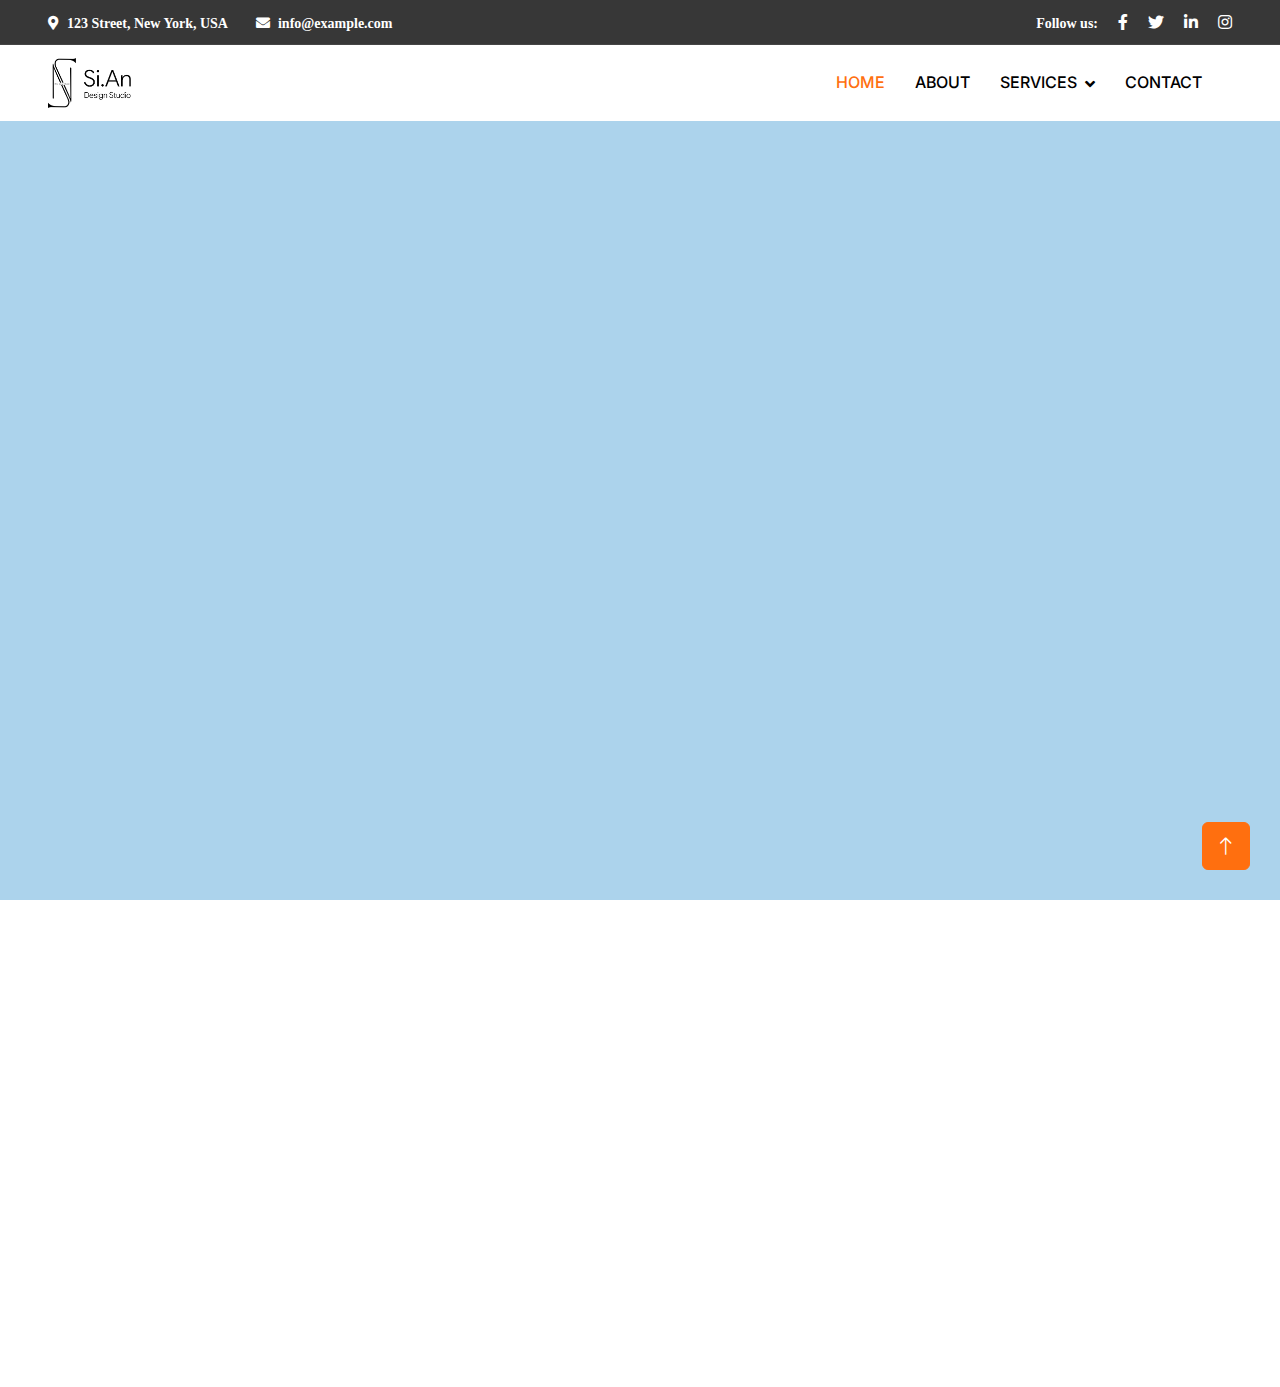
==== about.html @ 9e1b1d46 "first commit" ====
<!DOCTYPE html>
<html lang="en">

<head>
    <meta charset="utf-8">
    <title>interior design</title>
    <meta content="width=device-width, initial-scale=1.0" name="viewport">
    <meta content="" name="keywords">
    <meta content="" name="description">

    <!-- Favicon -->
    <link href="img/favicon.ico" rel="icon">

    <!-- Google Web Fonts -->
    <link rel="preconnect" href="https://fonts.googleapis.com">
    <link rel="preconnect" href="https://fonts.gstatic.com" crossorigin>
    <link href="https://fonts.googleapis.com/css2?family=Inter:wght@400;500;600&family=Saira:wght@500;600;700&display=swap" rel="stylesheet"> 

    <!-- Icon Font Stylesheet -->
    <link href="https://cdnjs.cloudflare.com/ajax/libs/font-awesome/5.10.0/css/all.min.css" rel="stylesheet">
    <link href="https://cdn.jsdelivr.net/npm/bootstrap-icons@1.4.1/font/bootstrap-icons.css" rel="stylesheet">

    <!-- Libraries Stylesheet -->
    <link href="lib/animate/animate.min.css" rel="stylesheet">
    <link href="lib/owlcarousel/assets/owl.carousel.min.css" rel="stylesheet">

    <!-- Customized Bootstrap Stylesheet -->
    <link href="css/bootstrap.min.css" rel="stylesheet">

    <!-- Template Stylesheet -->
    <link href="css/style.css" rel="stylesheet">
</head>

<body>
    <!-- Spinner Start -->
    <div id="spinner" class="show bg-white position-fixed translate-middle w-100 vh-100 top-50 start-50 d-flex align-items-center justify-content-center">
        <div class="spinner-grow text-primary" role="status"></div>
    </div>
    <!-- Spinner End -->


    <!-- Navbar Start -->
    <div class="container-fluid fixed-top px-0 wow fadeIn" data-wow-delay="0.1s">
        <div class="top-bar row gx-0 align-items-center d-none d-lg-flex">
            <div class="col-lg-6 px-5 text-start">
                <small class="top-navbar-text"><i class="fa fa-map-marker-alt me-2"></i>123 Street, New York, USA</small>
                <small class="ms-4 top-navbar-text"><i class="fa fa-envelope me-2"></i>info@example.com</small>
            </div>
            <div class="col-lg-6 px-5 text-end">
                <small class="top-navbar-text">Follow us:</small>
                <a class="ms-3 top-navbar-text" href=""><i class="fab fa-facebook-f"></i></a>
                <a class="ms-3 top-navbar-text" href=""><i class="fab fa-twitter"></i></a>
                <a class="ms-3 top-navbar-text" href=""><i class="fab fa-linkedin-in"></i></a>
                <a class="ms-3 top-navbar-text" href=""><i class="fab fa-instagram"></i></a>
            </div>
        </div>

        <nav class="navbar navbar-expand-lg navbar-bg py-lg-0 px-lg-5 wow fadeIn" data-wow-delay="0.1s">
            <a href="index.html" class="navbar-brand ms-4 ms-lg-0">
                <img class="interior-logo" src="img/SIAN-LOGO.png" title="" />
            </a>
            <button type="button" class="navbar-toggler me-4" data-bs-toggle="collapse" data-bs-target="#navbarCollapse">
                <span class="navbar-toggler-icon"></span>
            </button>
            <div class="collapse navbar-collapse" id="navbarCollapse">
                <div class="navbar-nav ms-auto p-4 p-lg-0">
                    <a href="index.html" class="nav-item nav-link active">HOME</a>
                    <a href="about.html" class="nav-item nav-link">ABOUT</a>
                    <div class="nav-item dropdown">
                        <a href="#" class="nav-link dropdown-toggle">SERVICES</a>
                        <div class="dropdown-menu m-0">
                            <div class="dropdown-item">
                                <a class="dropdown-item dropdown-item-pd dropdown-toggle">2-BHK</a>
                                <div class="dropdown-item-2bhk">
                                    <a class="dropdown-item" href="#">Service 1</a>
                                    <a class="dropdown-item" href="#">Service 2</a>
                                    <a class="dropdown-item" href="#">Service 3</a>
                                </div>
                            </div>
                            <a href="#" class="dropdown-item">3-BHK</a>
                            <a href="#" class="dropdown-item">KITCHEN</a>
                            <a href="#" class="dropdown-item">CEILING</a>
                        </div>
                    </div>
                    <a href="contact.html" class="nav-item nav-link">CONTACT</a>
                </div>
            </div>
        </nav>
    </div>
    <!-- Navbar End -->


    <!-- About Start -->
    <!-- <div class="container-xxl py-5">
        <div class="container">
            <div class="row g-5">
                <div class="col-lg-6 wow fadeInUp" data-wow-delay="0.1s">
                    <div class="position-relative overflow-hidden h-100" style="min-height: 400px;">
                        <img class="position-absolute w-100 h-100 pt-5 pe-5" src="img/about-1.jpg" alt="" style="object-fit: cover;">
                        <img class="position-absolute top-0 end-0 bg-white ps-2 pb-2" src="img/about-2.jpg" alt="" style="width: 200px; height: 200px;">
                    </div>
                </div>
                <div class="col-lg-6 wow fadeInUp" data-wow-delay="0.5s">
                    <div class="h-100">
                        <div class="d-inline-block rounded-pill bg-secondary text-primary py-1 px-3 mb-3">About Us</div>
                        <h1 class="display-6 mb-5">We Help People In Need Around The World</h1>
                        <div class="bg-light border-bottom border-5 border-primary rounded p-4 mb-4">
                            <p class="text-dark mb-2">Aliqu diam amet diam et eos. Clita erat ipsum et lorem sed stet lorem sit clita duo justo erat amet</p>
                            <span class="text-primary">Jhon Doe, Founder</span>
                        </div>
                        <p class="mb-5">Tempor erat elitr rebum at clita. Diam dolor diam ipsum sit. Aliqu diam amet diam et eos. Clita erat ipsum et lorem et sit, sed stet lorem sit clita duo justo magna dolore erat amet</p>
                        <a class="btn btn-primary py-2 px-3 me-3" href="">
                            Learn More
                            <div class="d-inline-flex btn-sm-square bg-white text-primary rounded-circle ms-2">
                                <i class="fa fa-arrow-right"></i>
                            </div>
                        </a>
                        <a class="btn btn-outline-primary py-2 px-3" href="">
                            Contact Us
                            <div class="d-inline-flex btn-sm-square bg-primary text-white rounded-circle ms-2">
                                <i class="fa fa-arrow-right"></i>
                            </div>
                        </a>
                    </div>
                </div>
            </div>
        </div>
    </div> -->
    <!-- About End -->



    <section style="height: 100vh; background-color: #acd3ec;"></section>









    <!-- Footer Start -->
    <div class="container-fluid footer-bg text-white-50 footer mt-5 pt-5 wow fadeIn" data-wow-delay="0.1s">
        <div class="container py-5">
            <div class="row g-5">
                <div class="col-lg-3 col-md-6">
                    <img class="interior-logo" src="img/Si.An Design Studio_Transp.png" title="" />
                    <p class="footer-text">Diam dolor diam ipsum sit. Aliqu diam amet diam et eos. Clita erat ipsum et lorem et sit, sed stet lorem sit clita</p>
                    <div class="d-flex pt-2">
                        <a class="btn btn-square me-1" href=""><i class="fab fa-twitter"></i></a>
                        <a class="btn btn-square me-1" href=""><i class="fab fa-facebook-f"></i></a>
                        <a class="btn btn-square me-1" href=""><i class="fab fa-youtube"></i></a>
                        <a class="btn btn-square me-0" href=""><i class="fab fa-linkedin-in"></i></a>
                    </div>
                </div>
                <div class="col-lg-3 col-md-6">
                    <h5 class="text-light mb-4">Address</h5>
                    <p class="footer-add-text"><i class="fa fa-map-marker-alt me-3"></i>123 Street, New York, USA</p>
                    <p class="footer-add-text"><i class="fa fa-phone-alt me-3"></i>+012 345 67890</p>
                    <p class="footer-add-text"><i class="fa fa-envelope me-3"></i>info@example.com</p>
                </div>
                <div class="col-lg-3 col-md-6">
                    <h5 class="text-light mb-4">Quick Links</h5>
                    <a class="btn btn-link" href="about.html">About Us</a>
                    <a class="btn btn-link" href="">Contact Us</a>
                    <a class="btn btn-link" href="">Our Services</a>
                    <a class="btn btn-link" href="">Terms & Condition</a>
                    <a class="btn btn-link" href="">Support</a>
                </div>
                <div class="col-lg-3 col-md-6">
                    <h5 class="text-light mb-4">Newsletter</h5>
                    <p>Dolor amet sit justo amet elitr clita ipsum elitr est.</p>
                    <div class="position-relative mx-auto" style="max-width: 400px;">
                        <input class="form-control bg-transparent w-100 py-3 ps-4 pe-5" type="text" placeholder="Your email">
                        <button type="button" class="btn btn-primary py-2 position-absolute top-0 end-0 mt-2 me-2">SignUp</button>
                    </div>
                </div>
            </div>
        </div>
        <div class="container-fluid copyright">
            <div class="container">
                <div class="row">
                    <div class="col-md-6 text-center text-md-start mb-3 mb-md-0">
                        &copy; <a href="#">Your Site Name</a>, All Right Reserved.
                    </div>
                    <div class="col-md-6 text-center text-md-end">
                        <!--/*** This template is free as long as you keep the footer author’s credit link/attribution link/backlink. If you'd like to use the template without the footer author’s credit link/attribution link/backlink, you can purchase the Credit Removal License from "https://htmlcodex.com/credit-removal". Thank you for your support. ***/-->
                        Designed By <a href="https://htmlcodex.com">HTML Codex</a>
                    </div>
                </div>
            </div>
        </div>
    </div>
    <!-- Footer End -->


    <!-- Back to Top -->
    <a href="#" class="btn btn-lg btn-primary btn-lg-square back-to-top"><i class="bi bi-arrow-up"></i></a>


    <!-- JavaScript Libraries -->
    <script src="https://code.jquery.com/jquery-3.4.1.min.js"></script>
    <script src="https://cdn.jsdelivr.net/npm/bootstrap@5.0.0/dist/js/bootstrap.bundle.min.js"></script>
    <script src="lib/wow/wow.min.js"></script>
    <script src="lib/easing/easing.min.js"></script>
    <script src="lib/waypoints/waypoints.min.js"></script>
    <script src="lib/owlcarousel/owl.carousel.min.js"></script>
    <script src="lib/parallax/parallax.min.js"></script>

    <!-- Template Javascript -->
    <script src="js/main.js"></script>
</body>

</html>
---- css/style.css ----
/********** Template CSS **********/
:root {
    --primary: #FF6F0F;
    --secondary: #FFF0E6;
    --light: #F8F8F9;
    --dark: #001D23;
}

.back-to-top {
    position: fixed;
    display: none;
    right: 30px;
    bottom: 30px;
    z-index: 99;
}


/*** Spinner ***/
#spinner {
    opacity: 0;
    visibility: hidden;
    transition: opacity .5s ease-out, visibility 0s linear .5s;
    z-index: 99999;
}

#spinner.show {
    transition: opacity .5s ease-out, visibility 0s linear 0s;
    visibility: visible;
    opacity: 1;
}


/*** Button ***/
.btn {
    font-weight: 500;
    transition: .5s;
}

.btn.btn-primary,
.btn.btn-outline-primary:hover {
    color: #FFFFFF;
}

.btn.btn-primary:hover {
    color: var(--primary);
    background: transparent;
}

.btn-square {
    width: 38px;
    height: 51px;
}

.btn-sm-square {
    width: 32px;
    height: 32px;
}

.btn-lg-square {
    width: 48px;
    height: 48px;
}

.btn-square,
.btn-sm-square,
.btn-lg-square {
    padding: 0;
    display: flex;
    align-items: center;
    justify-content: center;
    font-weight: normal;
}


/*** Navbar ***/
.fixed-top {
    transition: .5s;
}

.top-bar {
    height: 45px;
    border-bottom: 1px solid rgba(255, 255, 255, .07);
}

.navbar .dropdown-toggle::after {
    border: none;
    content: "\f107";
    font-family: "Font Awesome 5 Free";
    font-weight: 900;
    vertical-align: middle;
    margin-left: 8px;
}

.navbar .navbar-nav .nav-link {
    margin-right: 30px;
    padding: 25px 0;
    color: #000000;
    font-weight: 500;
    outline: none;
}


.navbar .navbar-nav .nav-link:hover,
.navbar .navbar-nav .nav-link.active {
    color: var(--primary);
}
@media (max-width: 991.98px) {
    .navbar .navbar-nav {
        margin-top: 10px;
        border-top: 1px solid rgba(0, 0, 0, .07);
        background: var(--dark);
    }

    .navbar .navbar-nav .nav-link {
        padding: 10px 0;
    }
}

@media (min-width: 992px) {
    .navbar .nav-item .dropdown-menu {
        display: block;
        visibility: hidden;
        top: 100%;
        transform: rotateX(-75deg);
        transform-origin: 0% 0%;
        transition: .5s;
        opacity: 0;
    }

    .navbar .nav-item:hover .dropdown-menu {
        transform: rotateX(0deg);
        visibility: visible;
        transition: .5s;
        opacity: 1;
    }
}
.interior-logo{
    height: 50px;
}

/*** Header ***/
.carousel-caption {
    top: 0;
    left: 0;
    right: 0;
    bottom: 0;
    display: flex;
    align-items: center;
    justify-content: center;
    text-align: center;
   /*  background: rgba(0, 29, 35, .8); */
    z-index: 1;
}
.top-navbar-text{
    color: #fff;
}
.top-navbar-text i{
    color: #fff;
}
.carousel-control-prev,
.carousel-control-next {
    width: 15%;
}

.carousel-control-prev-icon,
.carousel-control-next-icon {
    width: 3rem;
    height: 3rem;
    background-color: var(--dark);
    border: 12px solid var(--dark);
    border-radius: 3rem;
}

@media (max-width: 768px) {
    #header-carousel .carousel-item {
        position: relative;
        min-height: 450px;
    }
    
    #header-carousel .carousel-item img {
        position: absolute;
        width: 100%;
        height: 100%;
        object-fit: cover;
    }
}

.page-header {
    padding-top: 12rem;
    padding-bottom: 6rem;
    background: linear-gradient(rgba(0, 29, 35, .8), rgba(0, 29, 35, .8)), url(../img/carousel-1.jpg) center center no-repeat;
    background-size: cover;
}

.page-header .breadcrumb-item+.breadcrumb-item::before {
    color: #999999;
}



/*** Hero Header ***/
.hero-header {
    background: linear-gradient(rgba(248, 223, 173, 0.1), rgba(248, 223, 173, 0.1)), url(../img/hero-img.jpg);
    background-position: center center;
    background-repeat: no-repeat;
    background-size: cover;
}

.carousel-item {
    position: relative;
}

.carousel-item a {
    position: absolute;
    top: 50%;
    left: 50%;
    transform: translate(-50%, -50%);
    font-size: 25px;
    background: linear-gradient(rgba(255, 181, 36, 0.7), rgba(255, 181, 36, 0.7));
}

.carousel-control-next,
.carousel-control-prev {
    width: 48px;
    height: 48px;
    border-radius: 48px;
    border: 1px solid var(--bs-white);
    background: var(--bs-primary);
    position: absolute;
    top: 50%;
    transform: translateY(-50%);
}

.carousel-control-next {
    margin-right: 20px;
}

.carousel-control-prev {
    margin-left: 20px;
}

.page-header {
    position: relative;
    background: linear-gradient(rgba(0, 0, 0, 0.3), rgba(0, 0, 0, 0.3)), url(../img/cart-page-header-img.jpg);
    background-position: center center;
    background-repeat: no-repeat;
    background-size: cover;
}

@media (min-width: 992px) {
    .hero-header,
    .page-header {
        margin-top: 152px !important;
    }
}

@media (max-width: 992px) {
    .hero-header,
    .page-header {
        margin-top: 97px !important;
    }
}
/*** Hero Header end ***/




/*** Service ***/
.service-item {
    box-shadow: 0 0 45px rgba(0, 0, 0, .06);
}


/*** Donate ***/
.donate {
    background: rgb(232, 234, 233);
}

.btn-group .btn-light:hover,
.btn-group input[type="radio"]:checked+label {
    color: var(--primary);
    border-color: var(--primary);
}



/*** Testimonial ***/
.testimonial-carousel::before {
    position: absolute;
    content: "";
    top: 0;
    left: 0;
    height: 100%;
    width: 0;
    background: linear-gradient(to right, rgba(255, 255, 255, 1) 0%, rgba(255, 255, 255, 0) 100%);
    z-index: 1;
}

.testimonial-carousel::after {
    position: absolute;
    content: "";
    top: 0;
    right: 0;
    height: 100%;
    width: 0;
    background: linear-gradient(to left, rgba(255, 255, 255, 1) 0%, rgba(255, 255, 255, 0) 100%);
    z-index: 1;
}

@media (min-width: 768px) {
    .testimonial-carousel::before,
    .testimonial-carousel::after {
        width: 200px;
    }
}

@media (min-width: 992px) {
    .testimonial-carousel::before,
    .testimonial-carousel::after {
        width: 300px;
    }
}

.testimonial-carousel .owl-item .testimonial-text {
    background: var(--light);
    transform: scale(.8);
    transition: .5s;
}

.testimonial-carousel .owl-item.center .testimonial-text {
    background: var(--primary);
    transform: scale(1);
}

.testimonial-carousel .owl-item .testimonial-text *,
.testimonial-carousel .owl-item .testimonial-item img {
    transition: .5s;
}

.testimonial-carousel .owl-item.center .testimonial-text * {
    color: var(--light) !important;
}

.testimonial-carousel .owl-item.center .testimonial-item img {
    background: var(--primary) !important;
} 

.testimonial-carousel .owl-nav {
    position: absolute;
    width: 350px;
    top: 15px;
    left: 50%;
    transform: translateX(-50%);
    display: flex;
    justify-content: space-between;
    opacity: 0;
    transition: .5s;
    z-index: 1;
}

.testimonial-carousel:hover .owl-nav {
    width: 300px;
    opacity: 1;
}

.testimonial-carousel .owl-nav .owl-prev,
.testimonial-carousel .owl-nav .owl-next {
    position: relative;
    color: var(--primary);
    font-size: 45px;
    transition: .5s;
}

.testimonial-carousel .owl-nav .owl-prev:hover,
.testimonial-carousel .owl-nav .owl-next:hover {
    color: var(--dark);
}




/* custome css */
.top-bar{
    background-color: #373737;
}
.navbar-bg{
}
.top-navbar-text{
    font-family: "Gilroy";
    font-weight: 700;
}
.top-navbar-text i{
}

.home-slider-image{
    height: 90vh;
    width: 100vw;
    margin-top: 122px;
    background-position: center;
    background-size: cover;
}
.Quick-links-icons{
    color: #fff;
}
.navbar-expand-lg{
    background-color: #fff;
}


.dropdown-item-2bhk,
.dropdown-item-3bhk {
    display: none;
    position: absolute;
    top: 10px;
    left: 100%; 
    min-width: 100px;
    background-color: #fff;
}

.dropdown-item:hover .dropdown-item-2bhk,
.dropdown-item:hover .dropdown-item-3bhk {
    display: block;
}

.dropdown-item {
    display: block;
    width: 100%;
    padding: 3px 10px !important;
    clear: both;
    font-weight: 400;
    color: #212529;
    text-align: inherit;
    white-space: nowrap;
    background-color: transparent;
    border: 0;
}

.dropdown-item-pd {
    padding-left: 0px !important;
}


.dropdown-item-main{
    position:relative;
}
.dropdown-item-3bhk{
    position: absolute;
    top: 0;
    left: 158px;
    background-color: #fff;
}

/*** Footer ***/
.footer-bg{
    background-color: #373737;
}
.footer-text{
    color: #fff;
}
.footer-add-text{
    color: #fff;
}
.footer .btn.btn-link {
    display: block;
    margin-bottom: 5px;
    padding: 0;
    text-align: left;
    color: #fff;
    font-weight: normal;
    text-transform: capitalize;
    transition: .3s;
}

.footer .btn.btn-link::before {
    position: relative;
    content: "\f105";
    font-family: "Font Awesome 5 Free";
    font-weight: 900;
    color: #fff;
    margin-right: 10px;
}

.footer .btn.btn-link:hover {
    color: var(--light);
    letter-spacing: 1px;
    box-shadow: none;
}

.footer .btn.btn-square {
    color: #fff;
    border: 1px solid #fff;
}

.footer .btn.btn-square:hover {
    color: var(--secondary);
    border-color: var(--light);
}

.footer .copyright {
    padding: 25px 0;
    font-size: 15px;
    border-top: 1px solid rgba(256, 256, 256, .1);
}

.footer .copyright a {
    color: var(--secondary);
}

.footer .copyright a:hover {
    color: var(--primary);
}
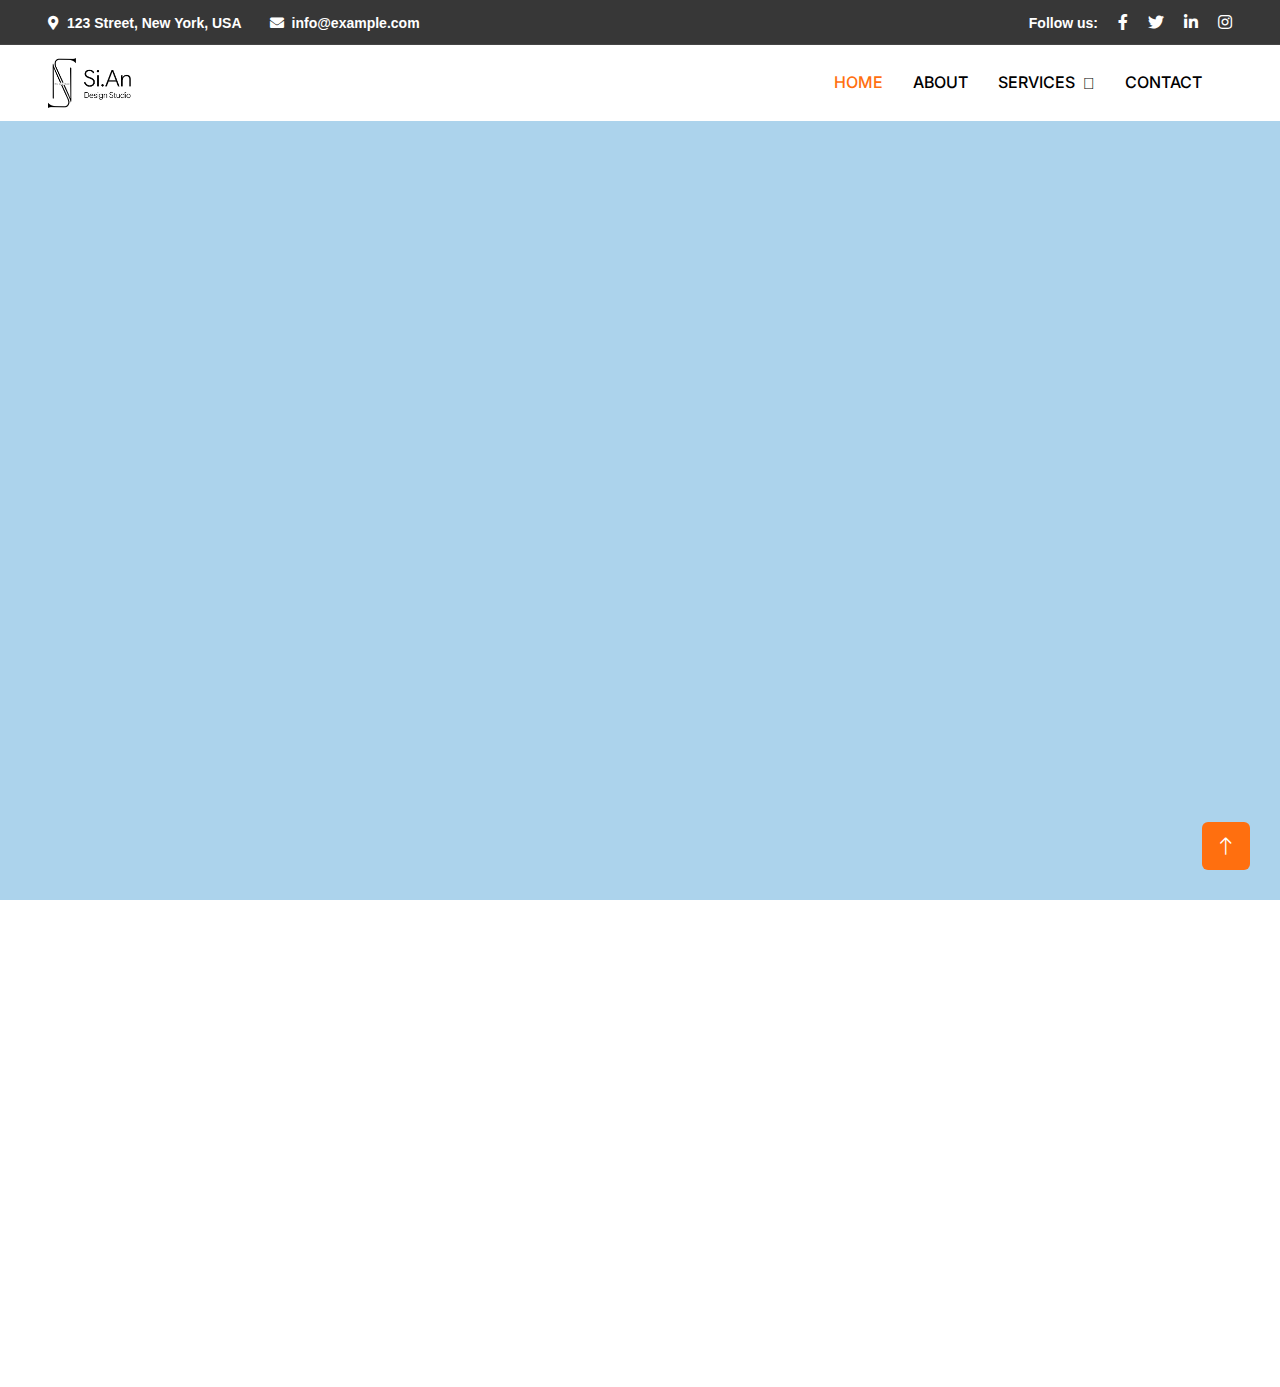
==== commit 3ed02006: "commits changes" ====
--- a/about.html
+++ b/about.html
@@ -186,7 +186,7 @@
                     </div>
                     <div class="col-md-6 text-center text-md-end">
                         <!--/*** This template is free as long as you keep the footer author’s credit link/attribution link/backlink. If you'd like to use the template without the footer author’s credit link/attribution link/backlink, you can purchase the Credit Removal License from "https://htmlcodex.com/credit-removal". Thank you for your support. ***/-->
-                        Designed By <a href="https://htmlcodex.com">HTML Codex</a>
+                        Designed By <a href="">xxxxxxxxx</a>
                     </div>
                 </div>
             </div>
--- a/css/style.css
+++ b/css/style.css
@@ -85,7 +85,7 @@
 .navbar .dropdown-toggle::after {
     border: none;
     content: "\f107";
-    font-family: "Font Awesome 5 Free";
+    font-family: "latoregular", sans-serif;
     font-weight: 900;
     vertical-align: middle;
     margin-left: 8px;
@@ -250,7 +250,7 @@
 @media (min-width: 992px) {
     .hero-header,
     .page-header {
-        margin-top: 152px !important;
+        margin-top: 60px !important;
     }
 }
 
@@ -267,7 +267,8 @@
 
 /*** Service ***/
 .service-item {
-    box-shadow: 0 0 45px rgba(0, 0, 0, .06);
+    box-shadow: rgba(0, 0, 0, 0.35) 0px 5px 15px;
+    border-radius: 10px;
 }
 
 
@@ -322,13 +323,13 @@
 }
 
 .testimonial-carousel .owl-item .testimonial-text {
-    background: var(--light);
+    background: #008080;
     transform: scale(.8);
     transition: .5s;
 }
 
 .testimonial-carousel .owl-item.center .testimonial-text {
-    background: var(--primary);
+    background: rgb(74 188 188);
     transform: scale(1);
 }
 
@@ -342,7 +343,7 @@
 }
 
 .testimonial-carousel .owl-item.center .testimonial-item img {
-    background: var(--primary) !important;
+    background: #62d9d9 !important;
 } 
 
 .testimonial-carousel .owl-nav {
@@ -366,17 +367,73 @@
 .testimonial-carousel .owl-nav .owl-prev,
 .testimonial-carousel .owl-nav .owl-next {
     position: relative;
-    color: var(--primary);
+    color: #62d9d9;
     font-size: 45px;
     transition: .5s;
 }
 
 .testimonial-carousel .owl-nav .owl-prev:hover,
 .testimonial-carousel .owl-nav .owl-next:hover {
-    color: var(--dark);
-}
-
-
+    color: #62d9d9;
+}
+
+
+
+.interior-design-services{
+    display: flex;
+    justify-content: center;
+    flex-direction: column;
+    text-align: center;
+}
+.BlogCategories_solutionList__ftwFO {
+    display: grid;
+    grid-template-columns: repeat(5, 1fr);
+    grid-gap: 24px;
+}
+.BlogCategories_solutionItem__T0z7U {
+    border: 1px solid #cbcbcb;
+    border-radius: 10px;
+    padding: 15px;
+    display: flex;
+    align-items: center;
+    justify-content: center;
+    flex-direction: column;
+    transition: .5s;
+    text-align: center;
+    height: 164px;
+}
+.BlogCategories_solutionItem__T0z7U:hover {
+    background: linear-gradient(180deg, hsla(0, 0%, 97%, 0) 21%, #ffe9ed);
+    cursor: pointer;
+}
+.btn, a, button, input, select {
+    text-decoration: none;
+    outline: none;
+    border: none;
+}
+.all-titles-fonts{
+    margin-top: 0;
+    margin-bottom: .5rem;
+    font-family: "Saira", sans-serif;
+    font-weight: 600;
+    line-height: 1.2;
+    color: #008080;
+    font-size: 2rem;
+}
+.accordion-button:not(.collapsed) {
+    color: #008080;
+    background-color: #e3f5f5;
+    box-shadow: inset 0 -1px 0 rgba(0, 0, 0, 0.125);
+}
+.accordion-button:focus {
+    z-index: 3;
+    border-color: #e3f5f5;
+    outline: 0;
+    box-shadow: 0 0 0 .25rem rgb(208, 240, 240);
+}
+.all-title1{
+    color: #008080;
+}
 
 
 /* custome css */
@@ -386,7 +443,7 @@
 .navbar-bg{
 }
 .top-navbar-text{
-    font-family: "Gilroy";
+    font-family: "latoregular", sans-serif;
     font-weight: 700;
 }
 .top-navbar-text i{
@@ -474,7 +531,7 @@
 .footer .btn.btn-link::before {
     position: relative;
     content: "\f105";
-    font-family: "Font Awesome 5 Free";
+    font-family: "latoregular", sans-serif;
     font-weight: 900;
     color: #fff;
     margin-right: 10px;
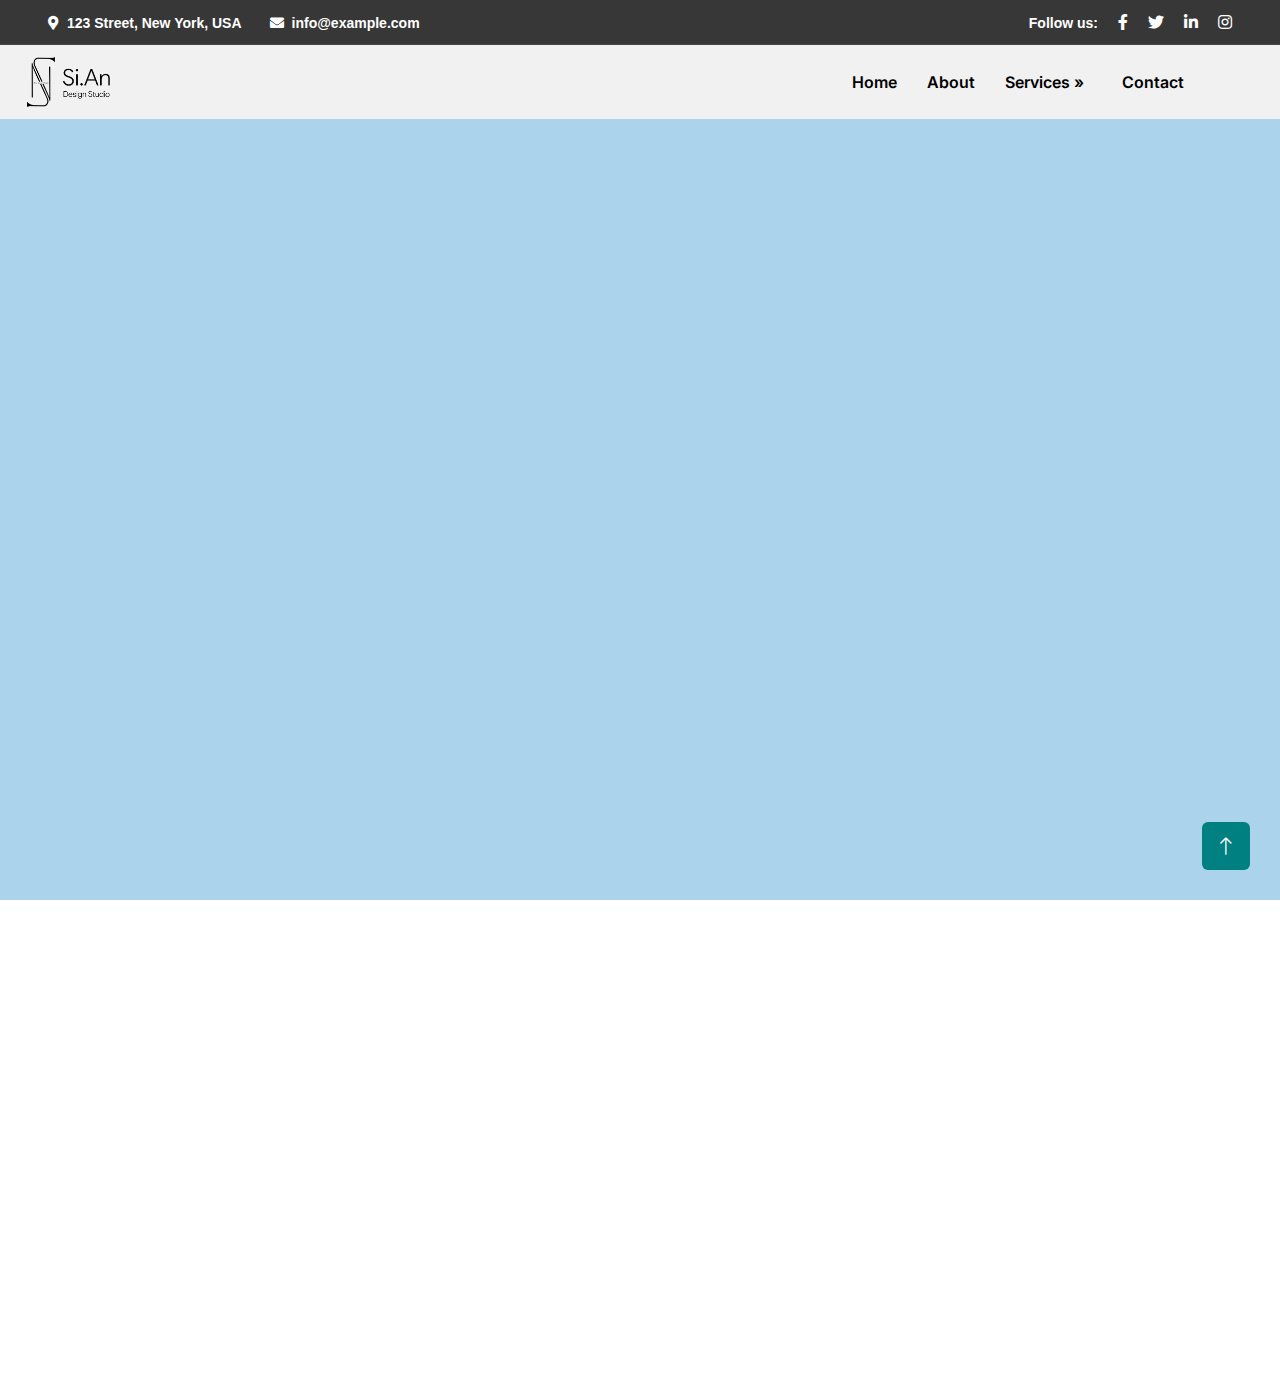
==== commit f1bb6e21: "changes" ====
--- a/about.html
+++ b/about.html
@@ -41,6 +41,7 @@
 
     <!-- Navbar Start -->
     <div class="container-fluid fixed-top px-0 wow fadeIn" data-wow-delay="0.1s">
+        <!-- top navbar -->
         <div class="top-bar row gx-0 align-items-center d-none d-lg-flex">
             <div class="col-lg-6 px-5 text-start">
                 <small class="top-navbar-text"><i class="fa fa-map-marker-alt me-2"></i>123 Street, New York, USA</small>
@@ -55,34 +56,37 @@
             </div>
         </div>
 
-        <nav class="navbar navbar-expand-lg navbar-bg py-lg-0 px-lg-5 wow fadeIn" data-wow-delay="0.1s">
-            <a href="index.html" class="navbar-brand ms-4 ms-lg-0">
-                <img class="interior-logo" src="img/SIAN-LOGO.png" title="" />
-            </a>
-            <button type="button" class="navbar-toggler me-4" data-bs-toggle="collapse" data-bs-target="#navbarCollapse">
-                <span class="navbar-toggler-icon"></span>
-            </button>
-            <div class="collapse navbar-collapse" id="navbarCollapse">
-                <div class="navbar-nav ms-auto p-4 p-lg-0">
-                    <a href="index.html" class="nav-item nav-link active">HOME</a>
-                    <a href="about.html" class="nav-item nav-link">ABOUT</a>
-                    <div class="nav-item dropdown">
-                        <a href="#" class="nav-link dropdown-toggle">SERVICES</a>
-                        <div class="dropdown-menu m-0">
-                            <div class="dropdown-item">
-                                <a class="dropdown-item dropdown-item-pd dropdown-toggle">2-BHK</a>
-                                <div class="dropdown-item-2bhk">
-                                    <a class="dropdown-item" href="#">Service 1</a>
-                                    <a class="dropdown-item" href="#">Service 2</a>
-                                    <a class="dropdown-item" href="#">Service 3</a>
-                                </div>
-                            </div>
-                            <a href="#" class="dropdown-item">3-BHK</a>
-                            <a href="#" class="dropdown-item">KITCHEN</a>
-                            <a href="#" class="dropdown-item">CEILING</a>
-                        </div>
-                    </div>
-                    <a href="contact.html" class="nav-item nav-link">CONTACT</a>
+        <!-- inner navbar -->
+        <nav class="navbar navbar-expand-lg navbar-dark">
+            <div class="container-fluid">
+                <img src="img/SIAN-LOGO.png" class="interior-logo" alt="">
+                <button class="navbar-toggler" type="button" data-bs-toggle="collapse" data-bs-target="#main_nav"
+                    aria-expanded="false" aria-label="Toggle navigation">
+                    <span class="navbar-toggler-icon"></span>
+                </button>
+                <div class="collapse navbar-collapse" id="main_nav">
+                    <ul class="navbar-nav">
+                        <li class="nav-item active"> <a class="nav-link" href="index.html">Home </a> </li>
+                        <li class="nav-item"><a class="nav-link" href="about.html"> About </a></li>
+                        <li class="nav-item dropdown" id="myDropdown">
+                            <a class="nav-link dropdown-toggle" href="service.html" data-bs-toggle="dropdown"> Services &raquo;</a>
+                            <ul class="dropdown-menu">
+                                <li> <a class="dropdown-item" href="#"> Dropdown item 1 </a></li>
+                                <li> <a class="dropdown-item" href="#"> Dropdown item 2 &raquo; </a>
+                                    <ul class="submenu dropdown-menu">
+                                        <li><a class="dropdown-item" href="#">  </a></li>
+                                        <li><a class="dropdown-item" href="#">Submenu item 2</a></li>
+                                        <li><a class="dropdown-item" href="#">Submenu item 3</a></li>
+                                        <li><a class="dropdown-item" href="#">Submenu item 4</a></li>
+                                        <li><a class="dropdown-item" href="#">Submenu item 5</a></li>
+                                    </ul>
+                                </li>
+                                <li><a class="dropdown-item" href="#"> Dropdown item 3 </a></li>
+                                <li><a class="dropdown-item" href="#"> Dropdown item 4 </a></li>
+                            </ul>
+                        </li>
+                        <li class="nav-item"><a class="nav-link" href="contact.html"> Contact </a></li>
+                    </ul>
                 </div>
             </div>
         </nav>
@@ -134,12 +138,6 @@
 
 
 
-
-
-
-
-
-
     <!-- Footer Start -->
     <div class="container-fluid footer-bg text-white-50 footer mt-5 pt-5 wow fadeIn" data-wow-delay="0.1s">
         <div class="container py-5">
@@ -162,11 +160,12 @@
                 </div>
                 <div class="col-lg-3 col-md-6">
                     <h5 class="text-light mb-4">Quick Links</h5>
-                    <a class="btn btn-link" href="about.html">About Us</a>
-                    <a class="btn btn-link" href="">Contact Us</a>
-                    <a class="btn btn-link" href="">Our Services</a>
-                    <a class="btn btn-link" href="">Terms & Condition</a>
-                    <a class="btn btn-link" href="">Support</a>
+                    <a class="btn btn-link" href="about.html"><span class="footer-sp-car">&raquo;</span>About</a>
+                    <a class="btn btn-link" href="service.html"><span class="footer-sp-car">&raquo;</span>Services</a>
+                    <a class="btn btn-link" href="contact.html"><span class="footer-sp-car">&raquo;</span>Contact</a>
+                    <a class="btn btn-link" href=""><span class="footer-sp-car">&raquo;</span>Support 1</a>
+                    <a class="btn btn-link" href=""><span class="footer-sp-car">&raquo;</span>Support 2</a>
+                    <a class="btn btn-link" href="contact.html"><span class="footer-sp-car">&raquo;</span>Contact</a>
                 </div>
                 <div class="col-lg-3 col-md-6">
                     <h5 class="text-light mb-4">Newsletter</h5>
@@ -196,7 +195,7 @@
 
 
     <!-- Back to Top -->
-    <a href="#" class="btn btn-lg btn-primary btn-lg-square back-to-top"><i class="bi bi-arrow-up"></i></a>
+    <a href="#" class="btn btn-lg back-to-top-bg btn-lg-square back-to-top"><i class="bi bi-arrow-up"></i></a>
 
 
     <!-- JavaScript Libraries -->
@@ -210,6 +209,45 @@
 
     <!-- Template Javascript -->
     <script src="js/main.js"></script>
+
+
+    <!-- navbar js -->
+    <script>
+        document.addEventListener("DOMContentLoaded", function () {
+            // make it as accordion for smaller screens
+            if (window.innerWidth < 992) {
+
+                // close all inner dropdowns when parent is closed
+                document.querySelectorAll('.navbar .dropdown').forEach(function (everydropdown) {
+                    everydropdown.addEventListener('hidden.bs.dropdown', function () {
+                        // after dropdown is hidden, then find all submenus
+                        this.querySelectorAll('.submenu').forEach(function (everysubmenu) {
+                            // hide every submenu as well
+                            everysubmenu.style.display = 'none';
+                        });
+                    })
+                });
+
+                document.querySelectorAll('.dropdown-menu a').forEach(function (element) {
+                    element.addEventListener('click', function (e) {
+                        let nextEl = this.nextElementSibling;
+                        if (nextEl && nextEl.classList.contains('submenu')) {
+                            // prevent opening link if link needs to open dropdown
+                            e.preventDefault();
+                            if (nextEl.style.display == 'block') {
+                                nextEl.style.display = 'none';
+                            } else {
+                                nextEl.style.display = 'block';
+                            }
+
+                        }
+                    });
+                })
+            }
+            // end if innerWidth
+        });
+        // DOMContentLoaded  end
+    </script>
 </body>
 
 </html>--- a/css/style.css
+++ b/css/style.css
@@ -47,8 +47,8 @@
 }
 
 .btn-square {
-    width: 38px;
-    height: 51px;
+    width: 50px;
+    height: 50px;
 }
 
 .btn-sm-square {
@@ -84,7 +84,7 @@
 
 .navbar .dropdown-toggle::after {
     border: none;
-    content: "\f107";
+    content: "";
     font-family: "latoregular", sans-serif;
     font-weight: 900;
     vertical-align: middle;
@@ -95,15 +95,15 @@
     margin-right: 30px;
     padding: 25px 0;
     color: #000000;
-    font-weight: 500;
+    font-weight: 600;
     outline: none;
 }
 
 
-.navbar .navbar-nav .nav-link:hover,
-.navbar .navbar-nav .nav-link.active {
-    color: var(--primary);
-}
+.navbar .navbar-nav .nav-link:hover{
+    color: #008080;
+}
+
 @media (max-width: 991.98px) {
     .navbar .navbar-nav {
         margin-top: 10px;
@@ -134,7 +134,8 @@
         opacity: 1;
     }
 }
-.interior-logo{
+
+.interior-logo {
     height: 50px;
 }
 
@@ -148,15 +149,18 @@
     align-items: center;
     justify-content: center;
     text-align: center;
-   /*  background: rgba(0, 29, 35, .8); */
+    /*  background: rgba(0, 29, 35, .8); */
     z-index: 1;
 }
-.top-navbar-text{
-    color: #fff;
-}
-.top-navbar-text i{
-    color: #fff;
-}
+
+.top-navbar-text {
+    color: #fff;
+}
+
+.top-navbar-text i {
+    color: #fff;
+}
+
 .carousel-control-prev,
 .carousel-control-next {
     width: 15%;
@@ -176,7 +180,7 @@
         position: relative;
         min-height: 450px;
     }
-    
+
     #header-carousel .carousel-item img {
         position: absolute;
         width: 100%;
@@ -216,7 +220,8 @@
     left: 50%;
     transform: translate(-50%, -50%);
     font-size: 25px;
-    background: linear-gradient(rgba(255, 181, 36, 0.7), rgba(255, 181, 36, 0.7));
+    background: linear-gradient(rgb(220, 237, 237), rgb(220, 237, 237));
+    color:#008080 !important;
 }
 
 .carousel-control-next,
@@ -227,7 +232,7 @@
     border: 1px solid var(--bs-white);
     background: var(--bs-primary);
     position: absolute;
-    top: 50%;
+    top: 62%;
     transform: translateY(-50%);
 }
 
@@ -248,6 +253,7 @@
 }
 
 @media (min-width: 992px) {
+
     .hero-header,
     .page-header {
         margin-top: 60px !important;
@@ -255,11 +261,13 @@
 }
 
 @media (max-width: 992px) {
+
     .hero-header,
     .page-header {
         margin-top: 97px !important;
     }
 }
+
 /*** Hero Header end ***/
 
 
@@ -309,6 +317,7 @@
 }
 
 @media (min-width: 768px) {
+
     .testimonial-carousel::before,
     .testimonial-carousel::after {
         width: 200px;
@@ -316,6 +325,7 @@
 }
 
 @media (min-width: 992px) {
+
     .testimonial-carousel::before,
     .testimonial-carousel::after {
         width: 300px;
@@ -344,7 +354,7 @@
 
 .testimonial-carousel .owl-item.center .testimonial-item img {
     background: #62d9d9 !important;
-} 
+}
 
 .testimonial-carousel .owl-nav {
     position: absolute;
@@ -379,17 +389,19 @@
 
 
 
-.interior-design-services{
+.interior-design-services {
     display: flex;
     justify-content: center;
     flex-direction: column;
     text-align: center;
 }
+
 .BlogCategories_solutionList__ftwFO {
     display: grid;
     grid-template-columns: repeat(5, 1fr);
     grid-gap: 24px;
 }
+
 .BlogCategories_solutionItem__T0z7U {
     border: 1px solid #cbcbcb;
     border-radius: 10px;
@@ -402,16 +414,23 @@
     text-align: center;
     height: 164px;
 }
+
 .BlogCategories_solutionItem__T0z7U:hover {
-    background: linear-gradient(180deg, hsla(0, 0%, 97%, 0) 21%, #ffe9ed);
+    background: linear-gradient(180deg, hsla(0, 0%, 97%, 0) 21%, hsl(180, 26%, 82%));
     cursor: pointer;
 }
-.btn, a, button, input, select {
+
+.btn,
+a,
+button,
+input,
+select {
     text-decoration: none;
     outline: none;
     border: none;
 }
-.all-titles-fonts{
+
+.all-titles-fonts {
     margin-top: 0;
     margin-bottom: .5rem;
     font-family: "Saira", sans-serif;
@@ -420,103 +439,163 @@
     color: #008080;
     font-size: 2rem;
 }
+
 .accordion-button:not(.collapsed) {
     color: #008080;
     background-color: #e3f5f5;
     box-shadow: inset 0 -1px 0 rgba(0, 0, 0, 0.125);
 }
+
 .accordion-button:focus {
     z-index: 3;
     border-color: #e3f5f5;
     outline: 0;
     box-shadow: 0 0 0 .25rem rgb(208, 240, 240);
 }
-.all-title1{
+
+.all-title1 {
     color: #008080;
 }
 
+.about-page-card-bg {
+    background-color: #dceded;
+}
+
+.submit-btn-c {
+    background-color: #6da9a9;
+    color: #fff;
+}
+
+.submit-btn-icon {
+    background-color: #008080 !important;
+}
+
+.submit-btn-c:hover {
+    border: 2px solid #008080 !important;
+    color: #008080 !important;
+    background-color: #FFF !important;
+}
+
+.submit-btn-c:hover .submit-btn-icon i {
+    color: #ffffff !important;
+    border: 1px solid #008080;
+}
+
+.Interiour-design-title {
+    color: #008080;
+    font-weight: 600;
+}
+
+
+
+
+
+
+
+
+
+
+
+
 
 /* custome css */
-.top-bar{
+.top-bar {
     background-color: #373737;
 }
-.navbar-bg{
-}
-.top-navbar-text{
+
+.navbar-bg {}
+
+.top-navbar-text {
     font-family: "latoregular", sans-serif;
     font-weight: 700;
 }
-.top-navbar-text i{
-}
-
-.home-slider-image{
-    height: 90vh;
+
+.top-navbar-text i {}
+
+.home-slider-image {
+    height: 74vh;
     width: 100vw;
-    margin-top: 122px;
+    margin-top: 119px;
     background-position: center;
     background-size: cover;
 }
-.Quick-links-icons{
-    color: #fff;
-}
-.navbar-expand-lg{
-    background-color: #fff;
-}
-
-
-.dropdown-item-2bhk,
-.dropdown-item-3bhk {
-    display: none;
-    position: absolute;
-    top: 10px;
-    left: 100%; 
-    min-width: 100px;
-    background-color: #fff;
-}
-
-.dropdown-item:hover .dropdown-item-2bhk,
-.dropdown-item:hover .dropdown-item-3bhk {
-    display: block;
-}
-
-.dropdown-item {
-    display: block;
-    width: 100%;
-    padding: 3px 10px !important;
-    clear: both;
-    font-weight: 400;
-    color: #212529;
-    text-align: inherit;
-    white-space: nowrap;
-    background-color: transparent;
-    border: 0;
-}
-
-.dropdown-item-pd {
-    padding-left: 0px !important;
-}
-
-
-.dropdown-item-main{
-    position:relative;
-}
-.dropdown-item-3bhk{
-    position: absolute;
-    top: 0;
-    left: 158px;
-    background-color: #fff;
-}
+
+.Quick-links-icons {
+    color: #fff;
+}
+
+.navbar-expand-lg {
+    background-color: #F1F1F2;
+    padding: 0px
+}
+
+
+/* ============ desktop view ============ */
+
+@media all and (min-width: 992px) {
+    .dropdown-menu li {
+        position: relative;
+    }
+
+    .nav-item .submenu {
+        display: none;
+        position: absolute;
+        left: 100%;
+        top: -7px;
+    }
+
+    .nav-item .submenu-left {
+        right: 100%;
+        left: auto;
+    }
+
+    .dropdown-menu>li:hover {
+        background-color: #f1f1f1
+    }
+
+    .dropdown-menu>li:hover>.submenu {
+        display: block;
+    }
+    .interior-logo {
+        margin-left: 15px;
+    }
+}
+
+@media (min-width: 992px) {
+    .navbar-expand-lg .navbar-collapse {
+        display: flex !important;
+        flex-basis: auto;
+        margin-left: 59%;
+    }
+}
+/* ============ desktop view .end// ============ */
+
+/* ============ small devices ============ */
+@media (max-width: 991px) {
+    .dropdown-menu .dropdown-menu {
+        margin-left: 0.7rem;
+        margin-right: 0.7rem;
+        margin-bottom: .5rem;
+    }
+}
+/* ============ small devices .end// ============ */
+
+
+
 
 /*** Footer ***/
-.footer-bg{
-    background-color: #373737;
-}
-.footer-text{
-    color: #fff;
-}
-.footer-add-text{
-    color: #fff;
-}
+.footer-bg {
+    background-color: #373737 !important;
+}
+
+.footer-text {
+    color: #fff;
+}
+
+.footer-add-text {
+    color: #fff;
+}
+
 .footer .btn.btn-link {
     display: block;
     margin-bottom: 5px;
@@ -530,7 +609,7 @@
 
 .footer .btn.btn-link::before {
     position: relative;
-    content: "\f105";
+    content: "";
     font-family: "latoregular", sans-serif;
     font-weight: 900;
     color: #fff;
@@ -565,4 +644,14 @@
 
 .footer .copyright a:hover {
     color: var(--primary);
+}
+.footer-sp-car{
+    margin-right: 10px;
+}
+.back-to-top-bg{
+    background-color: #008080;
+    color: #fff;
+}
+.back-to-top-bg:hover{
+    color: #fff;
 }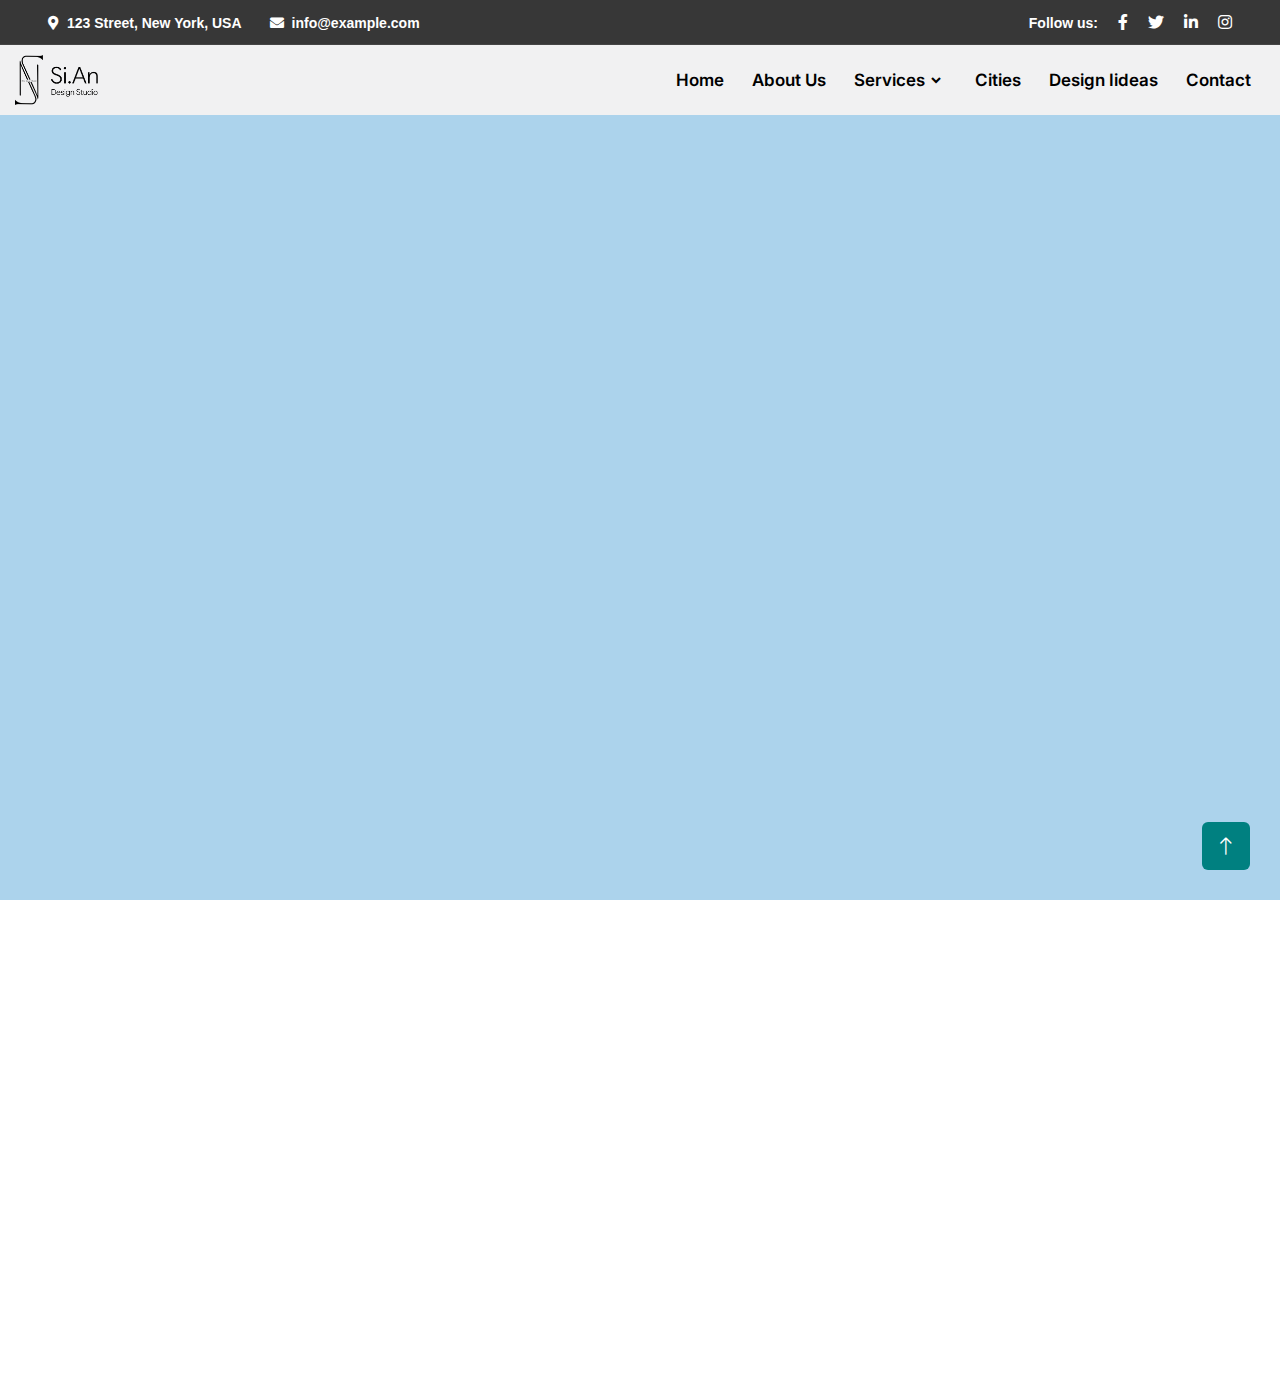
==== commit 9bdac5ec: "navbar add ok" ====
--- a/about.html
+++ b/about.html
@@ -29,6 +29,10 @@
 
     <!-- Template Stylesheet -->
     <link href="css/style.css" rel="stylesheet">
+
+
+    <!--multi navbar cdn -->
+    <link href='https://unpkg.com/boxicons@2.0.7/css/boxicons.min.css' rel='stylesheet'>
 </head>
 
 <body>
@@ -55,38 +59,69 @@
                 <a class="ms-3 top-navbar-text" href=""><i class="fab fa-instagram"></i></a>
             </div>
         </div>
-
-        <!-- inner navbar -->
-        <nav class="navbar navbar-expand-lg navbar-dark">
-            <div class="container-fluid">
-                <img src="img/SIAN-LOGO.png" class="interior-logo" alt="">
-                <button class="navbar-toggler" type="button" data-bs-toggle="collapse" data-bs-target="#main_nav"
-                    aria-expanded="false" aria-label="Toggle navigation">
-                    <span class="navbar-toggler-icon"></span>
-                </button>
-                <div class="collapse navbar-collapse" id="main_nav">
-                    <ul class="navbar-nav">
-                        <li class="nav-item active"> <a class="nav-link" href="index.html">Home </a> </li>
-                        <li class="nav-item"><a class="nav-link" href="about.html"> About </a></li>
-                        <li class="nav-item dropdown" id="myDropdown">
-                            <a class="nav-link dropdown-toggle" href="service.html" data-bs-toggle="dropdown"> Services &raquo;</a>
-                            <ul class="dropdown-menu">
-                                <li> <a class="dropdown-item" href="#"> Dropdown item 1 </a></li>
-                                <li> <a class="dropdown-item" href="#"> Dropdown item 2 &raquo; </a>
-                                    <ul class="submenu dropdown-menu">
-                                        <li><a class="dropdown-item" href="#">  </a></li>
-                                        <li><a class="dropdown-item" href="#">Submenu item 2</a></li>
-                                        <li><a class="dropdown-item" href="#">Submenu item 3</a></li>
-                                        <li><a class="dropdown-item" href="#">Submenu item 4</a></li>
-                                        <li><a class="dropdown-item" href="#">Submenu item 5</a></li>
+        <!-- inner section navbar -->
+        <nav class="navbar navbar-expand-lg">
+            <div class="navbar">
+                <i class='bx bx-menu'></i>
+                <div class="logo"><a href="#">
+                    <img src="img/SIAN-LOGO.png" alt="logo" class="interior-logo" />
+                </a></div>
+                <div class="nav-links">
+                    <div class="sidebar-logo">
+                        <img src="img/SIAN-LOGO.png" alt="logo" class="interior-logo" />
+                        <i class='bx bx-x'></i>
+                    </div>
+                    <ul class="links">
+                        <li><a href="index.html">Home</a></li>
+                        <li><a href="about.html">About Us</a></li>
+                        <li>
+                            <a href="#">Services</a>
+                            <i class='bx bxs-chevron-down htmlcss-arrow arrow  '></i>
+                            <ul class="htmlCss-sub-menu sub-menu">
+                                <li class="more">
+                                    <span><a href="#">2-BHK</a>
+                                        <i class='bx bxs-chevron-right arrow more-arrow'></i>
+                                    </span>
+                                    <ul class="more-sub-menu sub-menu">
+                                        <li><a href="#">Low</a></li>
+                                        <li><a href="#">Medium</a></li>
+                                        <li><a href="#">Heigh</a></li>
                                     </ul>
                                 </li>
-                                <li><a class="dropdown-item" href="#"> Dropdown item 3 </a></li>
-                                <li><a class="dropdown-item" href="#"> Dropdown item 4 </a></li>
+                                <li class="more">
+                                    <span><a href="#">3-BHK</a>
+                                        <i class='bx bxs-chevron-right arrow more-arrow'></i>
+                                    </span>
+                                    <ul class="more-sub-menu sub-menu">
+                                        <li><a href="#">Low</a></li>
+                                        <li><a href="#">Medium</a></li>
+                                        <li><a href="#">Heigh</a></li>
+                                    </ul>
+                                </li>
+                                <li><a href="#">Kitchen</a></li>
+                                <li><a href="#">Ceilling</a></li>
                             </ul>
                         </li>
-                        <li class="nav-item"><a class="nav-link" href="contact.html"> Contact </a></li>
+                        <!-- <li>
+                            <a href="#">JAVASCRIPT</a>
+                            <i class='bx bxs-chevron-down js-arrow arrow '></i>
+                            <ul class="js-sub-menu sub-menu">
+                                <li><a href="#">Dynamic Clock</a></li>
+                                <li><a href="#">Form Validation</a></li>
+                                <li><a href="#">Card Slider</a></li>
+                                <li><a href="#">Complete Website</a></li>
+                            </ul>
+                        </li> -->
+                        <li><a href="cities.html">Cities</a></li>
+                        <li><a href="design-ideas.html">Design Iideas</a></li>
+                        <li><a href="contact.html">Contact</a></li>
                     </ul>
+                </div>
+                <div class="search-box">
+                    <i class='bx bx-search'></i>
+                    <div class="input-box">
+                        <input type="text" placeholder="Search...">
+                    </div>
                 </div>
             </div>
         </nav>
@@ -211,43 +246,50 @@
     <script src="js/main.js"></script>
 
 
-    <!-- navbar js -->
+    <!-- multiple navbar js -->
     <script>
-        document.addEventListener("DOMContentLoaded", function () {
-            // make it as accordion for smaller screens
-            if (window.innerWidth < 992) {
-
-                // close all inner dropdowns when parent is closed
-                document.querySelectorAll('.navbar .dropdown').forEach(function (everydropdown) {
-                    everydropdown.addEventListener('hidden.bs.dropdown', function () {
-                        // after dropdown is hidden, then find all submenus
-                        this.querySelectorAll('.submenu').forEach(function (everysubmenu) {
-                            // hide every submenu as well
-                            everysubmenu.style.display = 'none';
-                        });
-                    })
-                });
-
-                document.querySelectorAll('.dropdown-menu a').forEach(function (element) {
-                    element.addEventListener('click', function (e) {
-                        let nextEl = this.nextElementSibling;
-                        if (nextEl && nextEl.classList.contains('submenu')) {
-                            // prevent opening link if link needs to open dropdown
-                            e.preventDefault();
-                            if (nextEl.style.display == 'block') {
-                                nextEl.style.display = 'none';
-                            } else {
-                                nextEl.style.display = 'block';
-                            }
-
-                        }
-                    });
-                })
+        // search-box open close js code
+        let navbar = document.querySelector(".navbar");
+        let searchBox = document.querySelector(".search-box .bx-search");
+        // let searchBoxCancel = document.querySelector(".search-box .bx-x");
+
+        searchBox.addEventListener("click", () => {
+            navbar.classList.toggle("showInput");
+            if (navbar.classList.contains("showInput")) {
+                searchBox.classList.replace("bx-search", "bx-x");
+            } else {
+                searchBox.classList.replace("bx-x", "bx-search");
             }
-            // end if innerWidth
         });
-        // DOMContentLoaded  end
+
+        // sidebar open close js code
+        let navLinks = document.querySelector(".nav-links");
+        let menuOpenBtn = document.querySelector(".navbar .bx-menu");
+        let menuCloseBtn = document.querySelector(".nav-links .bx-x");
+        menuOpenBtn.onclick = function () {
+            navLinks.style.left = "0";
+        }
+        menuCloseBtn.onclick = function () {
+            navLinks.style.left = "-100%";
+        }
+
+
+        // sidebar submenu open close js code
+        let htmlcssArrow = document.querySelector(".htmlcss-arrow");
+        htmlcssArrow.onclick = function () {
+            navLinks.classList.toggle("show1");
+        }
+        let moreArrow = document.querySelector(".more-arrow");
+        moreArrow.onclick = function () {
+            navLinks.classList.toggle("show2");
+        }
+        let jsArrow = document.querySelector(".js-arrow");
+        jsArrow.onclick = function () {
+            navLinks.classList.toggle("show3");
+        }
+
     </script>
+    <!-- multiple navbar js -->
 </body>
 
 </html>--- a/css/style.css
+++ b/css/style.css
@@ -82,58 +82,7 @@
     border-bottom: 1px solid rgba(255, 255, 255, .07);
 }
 
-.navbar .dropdown-toggle::after {
-    border: none;
-    content: "";
-    font-family: "latoregular", sans-serif;
-    font-weight: 900;
-    vertical-align: middle;
-    margin-left: 8px;
-}
-
-.navbar .navbar-nav .nav-link {
-    margin-right: 30px;
-    padding: 25px 0;
-    color: #000000;
-    font-weight: 600;
-    outline: none;
-}
-
-
-.navbar .navbar-nav .nav-link:hover{
-    color: #008080;
-}
-
-@media (max-width: 991.98px) {
-    .navbar .navbar-nav {
-        margin-top: 10px;
-        border-top: 1px solid rgba(0, 0, 0, .07);
-        background: var(--dark);
-    }
-
-    .navbar .navbar-nav .nav-link {
-        padding: 10px 0;
-    }
-}
-
-@media (min-width: 992px) {
-    .navbar .nav-item .dropdown-menu {
-        display: block;
-        visibility: hidden;
-        top: 100%;
-        transform: rotateX(-75deg);
-        transform-origin: 0% 0%;
-        transition: .5s;
-        opacity: 0;
-    }
-
-    .navbar .nav-item:hover .dropdown-menu {
-        transform: rotateX(0deg);
-        visibility: visible;
-        transition: .5s;
-        opacity: 1;
-    }
-}
+
 
 .interior-logo {
     height: 50px;
@@ -221,7 +170,7 @@
     transform: translate(-50%, -50%);
     font-size: 25px;
     background: linear-gradient(rgb(220, 237, 237), rgb(220, 237, 237));
-    color:#008080 !important;
+    color: #008080 !important;
 }
 
 .carousel-control-next,
@@ -232,8 +181,8 @@
     border: 1px solid var(--bs-white);
     background: var(--bs-primary);
     position: absolute;
-    top: 62%;
-    transform: translateY(-50%);
+    top: 55%;
+    transform: translateY(-55%);
 }
 
 .carousel-control-next {
@@ -273,15 +222,47 @@
 
 
 
+
+
+
+
+
+
+
+
+
+/*** Facts & Quote ***/
+/* .facts,
+.quote {
+    background: rgba(15, 66, 41, .6);
+} */
+
+
+
+
+
+
+
+
+
+
+
+
+
+
+
+
+
+
 /*** Service ***/
 .service-item {
-    box-shadow: rgba(0, 0, 0, 0.35) 0px 5px 15px;
+    border: 2px solid #a0d1d1;
     border-radius: 10px;
 }
 
 
 /*** Donate ***/
-.donate {
+/* .donate {
     background: rgb(232, 234, 233);
 }
 
@@ -289,7 +270,7 @@
 .btn-group input[type="radio"]:checked+label {
     color: var(--primary);
     border-color: var(--primary);
-}
+} */
 
 
 
@@ -403,7 +384,7 @@
 }
 
 .BlogCategories_solutionItem__T0z7U {
-    border: 1px solid #cbcbcb;
+    border: 2px solid #bddede;
     border-radius: 10px;
     padding: 15px;
     display: flex;
@@ -503,21 +484,19 @@
     background-color: #373737;
 }
 
-.navbar-bg {}
-
 .top-navbar-text {
     font-family: "latoregular", sans-serif;
     font-weight: 700;
 }
 
-.top-navbar-text i {}
 
 .home-slider-image {
-    height: 74vh;
+    height: 80vh;
     width: 100vw;
-    margin-top: 119px;
+    margin-top: 70px;
     background-position: center;
     background-size: cover;
+    object-fit: cover;
 }
 
 .Quick-links-icons {
@@ -529,59 +508,117 @@
     padding: 0px
 }
 
-
-/* ============ desktop view ============ */
-
-@media all and (min-width: 992px) {
-    .dropdown-menu li {
+.about-text-bg {
+    width: 200px;
+}
+
+.why-shoose-us-title {
+    font-size: 22px;
+}
+
+.why-choose-image {
+    height: 114px;
+    width: 114px;
+}
+.why-choose-image3 {
+    width: 140px;
+    height: 116px;
+}
+
+.hero-sec-title {
+    font-size: 27px;
+    text-align: justify;
+    font-family: Verdana, Geneva, Tahoma, sans-serif;
+    font-weight: 500;
+}
+.quite-sec-btn{
+    background-color: #008080;
+    color: #fff;
+}
+.quite-sec-btn:hover{
+    background-color: #fff;
+    color: #008080;
+    border: 2px solid #008080;
+}
+/* .interior-images{
+    height: 100px;
+}
+.interior-card{
+    border: 1px solid gray;
+    padding: 20px;
+    display: flex;
+    justify-content: center;
+    align-items: center;
+    flex-direction: column;
+    border-radius: 10px;
+    margin: 5px;
+    width: 20%;
+}
+ */
+
+
+
+/* small devices responsive */
+@media screen and (max-width: 767px) {
+    .BlogCategories_solutionList__ftwFO {
+        display: grid;
+        grid-template-columns: repeat(2, 1fr);
+        grid-gap: 24px;
+    }
+    .testimonial-carousel .owl-nav {
+        width: 276px;
+    }
+    .home-slider-image {
+        height: 23vh !important;
+    }
+    #header-carousel .carousel-item {
         position: relative;
-    }
-
-    .nav-item .submenu {
-        display: none;
-        position: absolute;
-        left: 100%;
-        top: -7px;
-    }
-
-    .nav-item .submenu-left {
-        right: 100%;
-        left: auto;
-    }
-
-    .dropdown-menu>li:hover {
-        background-color: #f1f1f1
-    }
-
-    .dropdown-menu>li:hover>.submenu {
-        display: block;
-    }
-    .interior-logo {
-        margin-left: 15px;
-    }
-}
-
-@media (min-width: 992px) {
-    .navbar-expand-lg .navbar-collapse {
-        display: flex !important;
-        flex-basis: auto;
-        margin-left: 59%;
-    }
-}
-/* ============ desktop view .end// ============ */
-
-/* ============ small devices ============ */
-@media (max-width: 991px) {
-    .dropdown-menu .dropdown-menu {
-        margin-left: 0.7rem;
-        margin-right: 0.7rem;
-        margin-bottom: .5rem;
-    }
-}
-/* ============ small devices .end// ============ */
-
-
-
+        min-height: 250px;
+    }
+    .carousel-control-next, .carousel-control-prev {
+        width: 48px;
+        height: 48px;
+        top: 46%;
+        transform: translateY(51%);
+    }
+    .all-titles-fonts {
+        font-size: 20px;
+        letter-spacing: 1px;
+        text-align: center;
+    }
+    .about-r-m{
+        margin: 0px !important;
+    }
+    .about-btns{
+        width: 100%;
+    }
+    .hero-sec-title{
+        font-size: 17px;
+        letter-spacing: 0px;
+        text-align: justify;
+        margin-bottom: 0px !important;
+    }
+    .carousel-control-next, .carousel-control-prev {
+        width: 48px;
+        height: 48px;
+        top: 22%;
+        transform: translateY(44%);
+    }
+}
+
+@media screen and (min-width: 768px) and (max-width: 1023px) {
+    .BlogCategories_solutionList__ftwFO {
+        display: grid;
+        grid-template-columns: repeat(4, 1fr);
+        grid-gap: 24px;
+    }
+    .about-r-m{
+        margin: 0px !important;
+    }
+}
+
+
+ 
 
 /*** Footer ***/
 .footer-bg {
@@ -645,13 +682,379 @@
 .footer .copyright a:hover {
     color: var(--primary);
 }
-.footer-sp-car{
+
+.footer-sp-car {
     margin-right: 10px;
 }
-.back-to-top-bg{
+
+.back-to-top-bg {
     background-color: #008080;
     color: #fff;
 }
-.back-to-top-bg:hover{
-    color: #fff;
-}+
+.back-to-top-bg:hover {
+    color: #fff;
+}
+
+
+
+/* multiple navbar css */
+/*
+nav {
+    position: fixed;
+    top: 0;
+    left: 0;
+    width: 100%;
+    height: 100%;
+    height: 70px;
+    background: #1a1a1a;
+    box-shadow: 0 1px 2px rgba(0, 0, 0, 0.2);
+    z-index: 99;
+}
+ */
+nav .navbar {
+    height: 100%;
+    max-width: 1250px;
+    width: 100%;
+    display: flex;
+    align-items: center;
+    justify-content: space-between;
+    margin: auto;
+    /* background: red; */
+    padding: 0px;
+}
+nav .navbar .links {
+    display: flex;
+    margin: 0px;
+}
+.navbar .logo a {
+    font-size: 30px;
+    color: #fff;
+    text-decoration: none;
+    font-weight: 600;
+}
+
+nav .navbar .nav-links {
+    line-height: 70px;
+    height: 100%;
+}
+
+nav .navbar .links {
+    display: flex;
+}
+
+nav .navbar .links li {
+    position: relative;
+    display: flex;
+    align-items: center;
+    justify-content: space-between;
+    list-style: none;
+    padding: 0 14px;
+}
+
+nav .navbar .links li a {
+    height: 100%;
+    text-decoration: none;
+    white-space: nowrap;
+    color: #000000;
+    font-size: 17px;
+    font-weight: 600;
+}
+
+.links li:hover .htmlcss-arrow,
+.links li:hover .js-arrow {
+    transform: rotate(180deg);
+}
+
+nav .navbar .links li .arrow {
+    /* background: red; */
+    height: 100%;
+    width: 22px;
+    line-height: 70px;
+    text-align: center;
+    display: inline-block;
+    color: #000000;
+    transition: all 0.3s ease;
+}
+
+nav .navbar .links li .sub-menu {
+    position: absolute;
+    top: 70px;
+    left: 0;
+    line-height: 40px;
+    background: #3E8DA8;
+    box-shadow: 0 1px 2px rgba(0, 0, 0, 0.2);
+    border-radius: 0 0 4px 4px;
+    display: none;
+    z-index: 2;
+}
+
+nav .navbar .links li:hover .htmlCss-sub-menu,
+nav .navbar .links li:hover .js-sub-menu {
+    display: block;
+    padding: 0px;
+}
+
+.navbar .links li .sub-menu li {
+    padding: 0 20px;
+    border-bottom: 1px solid rgba(255, 255, 255, 0.1);
+    width: 120px;
+    background: #F1F1F2;
+}
+
+.navbar .links li .sub-menu a {
+    color: #000000;
+    font-size: 16px;
+    font-weight: 500;
+}
+
+.navbar .links li .sub-menu .more-arrow {
+    line-height: 40px;
+}
+
+.navbar .links li .htmlCss-more-sub-menu {
+    /* line-height: 40px; */
+}
+
+.navbar .links li .sub-menu .more-sub-menu {
+    position: absolute;
+    top: 0;
+    left: 100%;
+    border-radius: 0 4px 4px 4px;
+    z-index: 1;
+    display: none;
+}
+
+.links li .sub-menu .more:hover .more-sub-menu {
+    display: block;
+    padding: 0px;
+}
+
+.navbar .search-box {
+    position: relative;
+    height: 40px;
+    width: 40px;
+    display: none;
+}
+
+.navbar .search-box i {
+    position: absolute;
+    height: 100%;
+    width: 100%;
+    line-height: 40px;
+    text-align: center;
+    font-size: 22px;
+    color: #fff;
+    font-weight: 600;
+    cursor: pointer;
+    transition: all 0.3s ease;
+}
+
+.navbar .search-box .input-box {
+    position: absolute;
+    right: calc(100% - 40px);
+    top: 80px;
+    height: 60px;
+    width: 300px;
+    background: #3E8DA8;
+    border-radius: 6px;
+    opacity: 0;
+    pointer-events: none;
+    transition: all 0.4s ease;
+}
+
+.navbar.showInput .search-box .input-box {
+    top: 65px;
+    opacity: 1;
+    pointer-events: auto;
+    background: #3E8DA8;
+}
+
+.search-box .input-box::before {
+    content: '';
+    position: absolute;
+    height: 20px;
+    width: 20px;
+    background: #3E8DA8;
+    right: 10px;
+    top: -6px;
+    transform: rotate(45deg);
+}
+
+.search-box .input-box input {
+    position: absolute;
+    top: 50%;
+    left: 50%;
+    border-radius: 4px;
+    transform: translate(-50%, -50%);
+    height: 35px;
+    width: 280px;
+    outline: none;
+    padding: 0 15px;
+    font-size: 16px;
+    border: none;
+}
+
+.navbar .nav-links .sidebar-logo {
+    display: none;
+}
+
+.navbar .bx-menu {
+    display: none;
+}
+
+@media (max-width:920px) {
+    nav .navbar {
+        max-width: 100%;
+        padding: 0 25px;
+    }
+
+    nav .navbar .logo a {
+        font-size: 27px;
+    }
+
+    nav .navbar .links li {
+        padding: 0 10px;
+        white-space: nowrap;
+    }
+
+    nav .navbar .links li a {
+        font-size: 15px;
+    }
+}
+
+@media (max-width:800px) {
+    nav {
+        /* position: relative; */
+    }
+
+    .navbar .bx-menu {
+        display: block;
+    }
+
+    nav .navbar .nav-links {
+        position: fixed;
+        top: 0;
+        left: -100%;
+        display: block;
+        max-width: 270px;
+        width: 100%;
+        background: #3E8DA8;
+        line-height: 40px;
+        padding: 20px;
+        box-shadow: 0 5px 10px rgba(0, 0, 0, 0.2);
+        transition: all 0.5s ease;
+        z-index: 1000;
+    }
+
+    .navbar .nav-links .sidebar-logo {
+        display: flex;
+        align-items: center;
+        justify-content: space-between;
+    }
+
+    .sidebar-logo .logo-name {
+        font-size: 25px;
+        color: #fff;
+    }
+
+    .sidebar-logo i,
+    .navbar .bx-menu {
+        font-size: 25px;
+        color: #fff;
+    }
+
+    nav .navbar .links {
+        display: block;
+        margin-top: 20px;
+    }
+
+    nav .navbar .links li .arrow {
+        line-height: 40px;
+    }
+
+    nav .navbar .links li {
+        display: block;
+    }
+
+    nav .navbar .links li .sub-menu {
+        position: relative;
+        top: 0;
+        box-shadow: none;
+        display: none;
+    }
+
+    nav .navbar .links li .sub-menu li {
+        border-bottom: none;
+
+    }
+
+    .navbar .links li .sub-menu .more-sub-menu {
+        display: none;
+        position: relative;
+        left: 0;
+    }
+
+    .navbar .links li .sub-menu .more-sub-menu li {
+        display: flex;
+        align-items: center;
+        justify-content: space-between;
+    }
+
+    .links li:hover .htmlcss-arrow,
+    .links li:hover .js-arrow {
+        transform: rotate(0deg);
+    }
+
+    .navbar .links li .sub-menu .more-sub-menu {
+        display: none;
+    }
+
+    .navbar .links li .sub-menu .more span {
+        /* background: red; */
+        display: flex;
+        align-items: center;
+        /* justify-content: space-between; */
+    }
+
+    .links li .sub-menu .more:hover .more-sub-menu {
+        display: none;
+    }
+
+    nav .navbar .links li:hover .htmlCss-sub-menu,
+    nav .navbar .links li:hover .js-sub-menu {
+        display: none;
+    }
+
+    .navbar .nav-links.show1 .links .htmlCss-sub-menu,
+    .navbar .nav-links.show3 .links .js-sub-menu,
+    .navbar .nav-links.show2 .links .more .more-sub-menu {
+        display: block;
+    }
+
+    .navbar .nav-links.show1 .links .htmlcss-arrow,
+    .navbar .nav-links.show3 .links .js-arrow {
+        transform: rotate(180deg);
+    }
+
+    .navbar .nav-links.show2 .links .more-arrow {
+        transform: rotate(90deg);
+    }
+}
+/* @media (max-width:800px) {
+    nav .navbar .links li:hover .htmlCss-sub-menu,
+    nav .navbar .links li:hover .js-sub-menu {
+        padding: 0px;
+    }
+    .links li .sub-menu .more:hover .more-sub-menu {
+        padding: 0px;
+    }
+}
+ */
+@media (max-width:370px) {
+    nav .navbar .nav-links {
+        max-width: 100%;
+    }
+}
+
+/* multiple navbar */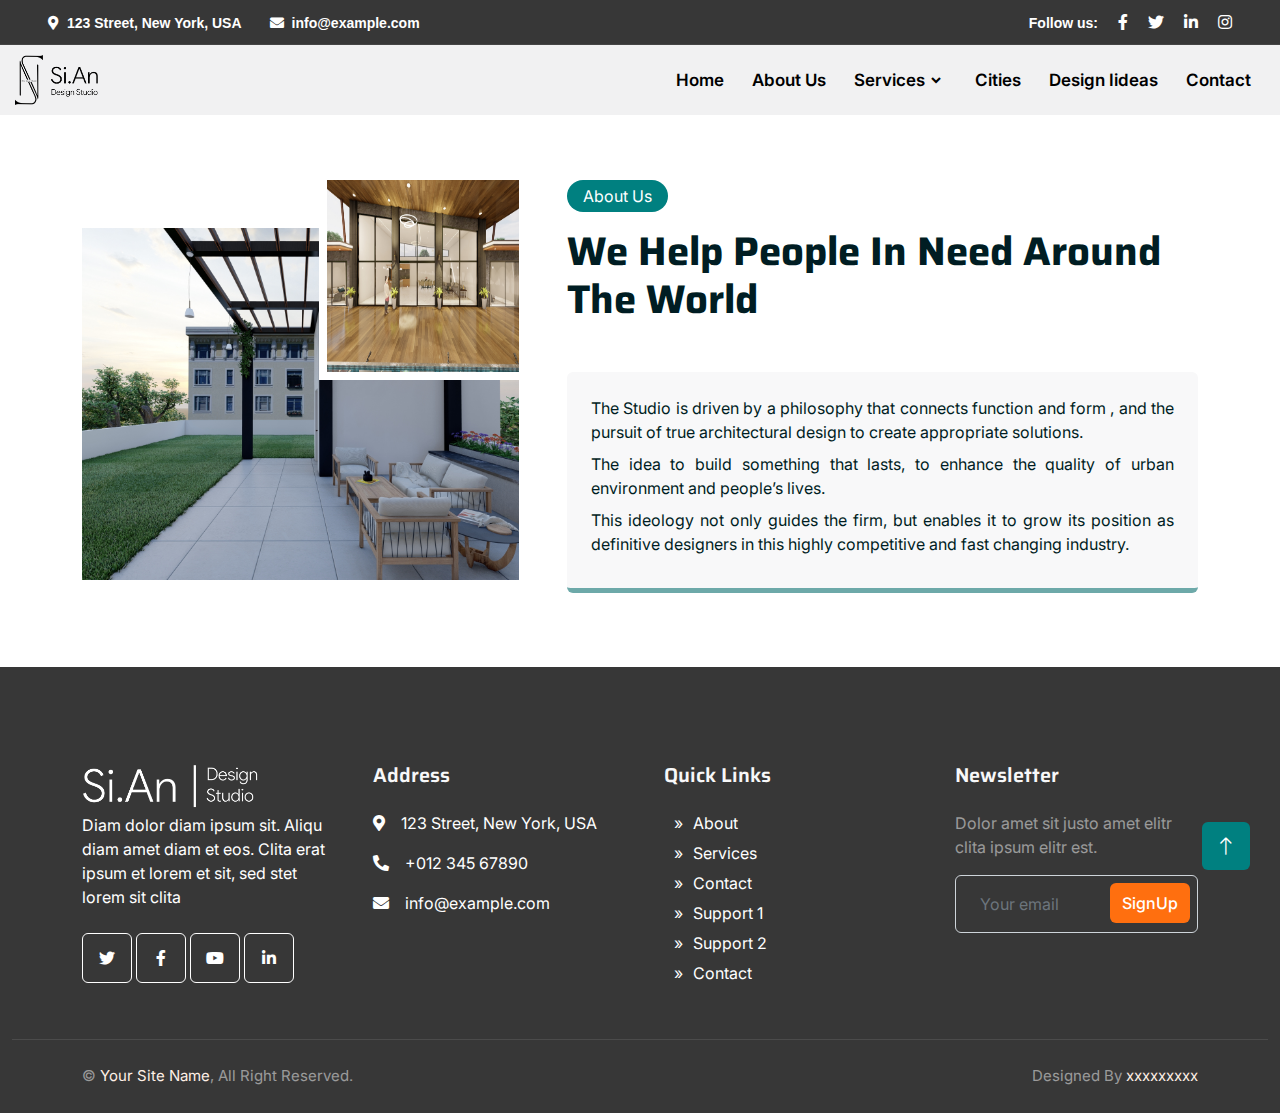
==== commit 70266062: "changes 2" ====
--- a/about.html
+++ b/about.html
@@ -130,46 +130,30 @@
 
 
     <!-- About Start -->
-    <!-- <div class="container-xxl py-5">
+    <div class="container-xxl about-main-sec">
         <div class="container">
             <div class="row g-5">
-                <div class="col-lg-6 wow fadeInUp" data-wow-delay="0.1s">
-                    <div class="position-relative overflow-hidden h-100" style="min-height: 400px;">
-                        <img class="position-absolute w-100 h-100 pt-5 pe-5" src="img/about-1.jpg" alt="" style="object-fit: cover;">
-                        <img class="position-absolute top-0 end-0 bg-white ps-2 pb-2" src="img/about-2.jpg" alt="" style="width: 200px; height: 200px;">
-                    </div>
-                </div>
-                <div class="col-lg-6 wow fadeInUp" data-wow-delay="0.5s">
+                <div class="col-lg-5 wow fadeInUp" data-wow-delay="0.1s">
+                    <div class="position-relative overflow-hidden about-page-card" style="min-height: 400px;">
+                        <img class="position-absolute w-100 h-100 pt-5 about-image1" src="img/jubilee-hills-5.jpg" alt="" style="object-fit: cover;">
+                        <img class="position-absolute top-0 end-0 bg-white ps-2 pb-2 about-image2" src="img/patancheru-farmhouse-4.jpg" alt="">
+                    </div>
+                </div>
+                <div class="col-lg-7 wow fadeInUp" data-wow-delay="0.5s">
                     <div class="h-100">
-                        <div class="d-inline-block rounded-pill bg-secondary text-primary py-1 px-3 mb-3">About Us</div>
+                        <div class="d-inline-block rounded-pill about-page-title py-1 px-3 mb-3">About Us</div>
                         <h1 class="display-6 mb-5">We Help People In Need Around The World</h1>
-                        <div class="bg-light border-bottom border-5 border-primary rounded p-4 mb-4">
-                            <p class="text-dark mb-2">Aliqu diam amet diam et eos. Clita erat ipsum et lorem sed stet lorem sit clita duo justo erat amet</p>
-                            <span class="text-primary">Jhon Doe, Founder</span>
+                        <div class="bg-light about-card-text rounded p-4 mb-4">
+                            <p class="text-dark mb-2" style="text-align:justify;">The Studio is driven by a philosophy that connects function and form , and the pursuit of true architectural design to create appropriate solutions.</p>
+                            <p class="text-dark mb-2" style="text-align:justify;">The idea to build something that lasts, to enhance the quality of urban environment and people’s lives.</p>
+                            <p class="text-dark mb-2" style="text-align:justify;">This ideology not only guides the firm, but enables it to grow its position as definitive designers in this highly competitive and fast changing industry.</p>
                         </div>
-                        <p class="mb-5">Tempor erat elitr rebum at clita. Diam dolor diam ipsum sit. Aliqu diam amet diam et eos. Clita erat ipsum et lorem et sit, sed stet lorem sit clita duo justo magna dolore erat amet</p>
-                        <a class="btn btn-primary py-2 px-3 me-3" href="">
-                            Learn More
-                            <div class="d-inline-flex btn-sm-square bg-white text-primary rounded-circle ms-2">
-                                <i class="fa fa-arrow-right"></i>
-                            </div>
-                        </a>
-                        <a class="btn btn-outline-primary py-2 px-3" href="">
-                            Contact Us
-                            <div class="d-inline-flex btn-sm-square bg-primary text-white rounded-circle ms-2">
-                                <i class="fa fa-arrow-right"></i>
-                            </div>
-                        </a>
-                    </div>
-                </div>
-            </div>
-        </div>
-    </div> -->
+                    </div>
+                </div>
+            </div>
+        </div>
+    </div>
     <!-- About End -->
-
-
-
-    <section style="height: 100vh; background-color: #acd3ec;"></section>
 
 
 
--- a/css/style.css
+++ b/css/style.css
@@ -181,7 +181,7 @@
     border: 1px solid var(--bs-white);
     background: var(--bs-primary);
     position: absolute;
-    top: 55%;
+    top: 60%;
     transform: translateY(-55%);
 }
 
@@ -314,13 +314,13 @@
 }
 
 .testimonial-carousel .owl-item .testimonial-text {
-    background: #008080;
+    background: #d8d8da;
     transform: scale(.8);
     transition: .5s;
 }
 
 .testimonial-carousel .owl-item.center .testimonial-text {
-    background: rgb(74 188 188);
+    background: #F1F1F2;
     transform: scale(1);
 }
 
@@ -330,11 +330,11 @@
 }
 
 .testimonial-carousel .owl-item.center .testimonial-text * {
-    color: var(--light) !important;
+    color: #000000 !important;
 }
 
 .testimonial-carousel .owl-item.center .testimonial-item img {
-    background: #62d9d9 !important;
+    background: #e3e3e4 !important;
 }
 
 .testimonial-carousel .owl-nav {
@@ -358,14 +358,14 @@
 .testimonial-carousel .owl-nav .owl-prev,
 .testimonial-carousel .owl-nav .owl-next {
     position: relative;
-    color: #62d9d9;
+    color: #c8c8ca;
     font-size: 45px;
     transition: .5s;
 }
 
 .testimonial-carousel .owl-nav .owl-prev:hover,
 .testimonial-carousel .owl-nav .owl-next:hover {
-    color: #62d9d9;
+    color: #cecece;
 }
 
 
@@ -472,6 +472,322 @@
 
 
 
+/* contact start */
+.contact-section-main {
+    margin-top: 170px;
+}
+
+.contact-us .inner {
+    box-shadow: 0px 0px 10px #00000024;
+    border-radius: 5px;
+    overflow: hidden;
+}
+
+.contact-us .contact-us-left {
+    width: 100%;
+    height: 100%;
+}
+
+.contact-us .contact-us-form {
+    padding: 50px 40px;
+}
+
+.contact-us .contact-us-form h2 {
+    position: relative;
+    font-size: 32px;
+    color: #333;
+    font-weight: 600;
+    line-height: 27px;
+    text-transform: capitalize;
+    margin-bottom: 12px;
+    padding-bottom: 20px;
+    text-align: left;
+}
+
+.contact-us .contact-us-form h2:before {
+    position: absolute;
+    content: "";
+    left: 0;
+    bottom: 0;
+    height: 2px;
+    width: 50px;
+    background: #1A76D1;
+}
+
+.contact-us .contact-us-form p {
+    font-size: 14px;
+    color: #333;
+    font-weight: 400;
+    text-align: left;
+    margin-bottom: 50px;
+}
+
+.contact-us .form {
+    margin-top: 30px;
+}
+
+.contact-us .form .form-group {
+    margin-bottom: 22px;
+}
+
+.contact-us .form .form-group input {
+    width: 100%;
+    height: 50px;
+    border: 1px solid #eee;
+    text-transform: capitalize;
+    padding: 0px 18px;
+    color: #555;
+    font-size: 14px;
+    font-weight: 400;
+    border-radius: 4px;
+}
+
+.contact-us .form .form-group textarea {
+    width: 100%;
+    height: 100px;
+    border: 1px solid #eee;
+    text-transform: capitalize;
+    padding: 18px;
+    color: #555;
+    font-size: 14px;
+    font-weight: 400;
+    border-radius: 4px;
+}
+
+.contact-us .form .form-group.login-btn {
+    margin: 0;
+}
+
+.contact-us .form button {
+    border: none;
+}
+
+.contact-us .form .btn {
+    display: inline-block;
+    margin-right: 10px;
+    color: #fff;
+    line-height: 20px;
+    width: 100%;
+}
+
+.contact-us .form .btn:hover {
+    background: #1A76D1;
+    color: #fff;
+}
+
+.contact-us .contact-us-form .checkbox {
+    text-align: left;
+    margin: 0;
+    margin-top: 20px;
+    display: inline-block;
+}
+
+.contact-us .contact-us-form .checkbox label {
+    font-size: 14px;
+    font-weight: 400;
+    color: #333;
+    position: relative;
+    padding-left: 20px;
+}
+
+.contact-us .contact-us-form .checkbox label:hover {
+    cursor: pointer;
+}
+
+.contact-us .contact-us-form .checkbox label input {
+    display: none;
+}
+
+.contact-us .contact-us-form .checkbox label::before {
+    position: absolute;
+    content: "";
+    left: 0;
+    top: 5px;
+    width: 15px;
+    height: 15px;
+    border: 1px solid #1A76D1;
+    border-radius: 100%;
+}
+
+.contact-us .contact-us-form .checkbox label::after {
+    position: relative;
+    content: "";
+    width: 7px;
+    height: 7px;
+    left: -16px;
+    top: -15px;
+    opacity: 0;
+    visibility: hidden;
+    transform: scale(0);
+    -webkit-transition: all 0.4s ease;
+    -moz-transition: all 0.4s ease;
+    transition: all 0.4s ease;
+    display: block;
+    font-size: 9px;
+    background: #1A76D1;
+    border-radius: 100%;
+}
+
+.contact-us .contact-us-form .checkbox label.checked::after {
+    opacity: 1;
+    visibility: visible;
+    transform: scale(1);
+}
+
+.contact-us .contact-info {
+    margin-top: 50px;
+}
+
+.contact-us .single-info {
+    background: #93b3f2;
+    padding: 40px 60px;
+    height: 150px;
+    border-radius: 10px;
+    position: relative;
+    -webkit-transition: all .3s ease-out 0s;
+    -moz-transition: all .3s ease-out 0s;
+    -ms-transition: all .3s ease-out 0s;
+    -o-transition: all .3s ease-out 0s;
+    transition: all .3s ease-out 0s;
+}
+
+.contact-us .single-info:before {
+    position: absolute;
+    z-index: -1;
+    content: '';
+    bottom: -10px;
+    left: 0;
+    right: 0;
+    margin: 0 auto;
+    width: 80%;
+    height: 90%;
+    background: #93b3f2;
+    opacity: 0;
+    filter: blur(10px);
+    -webkit-transition: all .3s ease-out 0s;
+    -moz-transition: all .3s ease-out 0s;
+    -ms-transition: all .3s ease-out 0s;
+    -o-transition: all .3s ease-out 0s;
+    transition: all .3s ease-out 0s;
+}
+
+.contact-us .single-info:hover:before {
+    opacity: 0.8;
+}
+
+.contact-us .single-info:hover {
+    transform: translateY(-5px);
+}
+
+.contact-us .single-info i {
+    font-size: 42px;
+    color: #fff;
+    position: absolute;
+    left: 40px;
+}
+
+.contact-us .single-info .content {
+    margin-left: 45px;
+}
+
+.contact-us .single-info .content h3 {
+    color: #fff;
+    font-size: 18px;
+    font-weight: 600;
+}
+
+.contact-us .single-info .content p {
+    color: #fff;
+    margin-top: 5px;
+}
+
+.contact-btn {
+    height: 45px;
+    background-color: #008080;
+    width: 100%;
+    color: #fff;
+    font-weight: 600;
+    letter-spacing: 3px;
+    border-radius: 6px;
+}
+
+.contact-btn:hover {
+    background-color: #fff;
+    color: #008080;
+    border: 2px solid #008080 !important;
+
+}
+
+/* Google Map */
+.contact-us #myMap {
+    height: 100%;
+    width: 100%;
+}
+
+/* contact end */
+
+
+
+/*** Events Start ***/
+.all-images-show-sec{
+    padding: 50px 0px;
+}
+.event .event-img .event-overlay {
+    position: absolute;
+    width: 100%;
+    height: 100%;
+    top: 0;
+    left: 0;
+    background: rgba(211, 237, 241, 0.7);
+    border-radius: 8px;
+    transition: 0.5s;
+    opacity: 0;
+    z-index: 1;
+}
+
+.event .event-img:hover .event-overlay {
+    opacity: 1;
+}
+.home-page-tabs{
+    background-color: #bddede;
+    border: 2px solid #008080;
+    color: #008080;
+    font-weight: 600;
+}
+.home-page-tabs:hover{
+    color: #008080;
+}
+.event .tab-class .nav-item a.active {
+    background: #fff !important;
+}
+.images-main-card{
+    height: 230px;
+}
+.all-images-inside{
+    height: 230px;
+}
+.view-more-all-img-btn{
+    height: 45px;
+    padding: 10px;
+    border: 2px solid #008080;
+    color: #008080;
+    border-radius: 20px;
+    width: 200px;
+    background-color: #d9eded;
+    margin-top: 40px;
+}
+.view-more-all-img-btn:hover{
+    border: 2px solid #008080;
+    background-color: #fff;
+    color: #008080;
+}
+.event-overlay{
+    display: flex;
+    justify-content: center;
+    align-items: center;
+    flex-direction: column;
+}
+/*** Events End ***/
 
 
 
@@ -493,7 +809,7 @@
 .home-slider-image {
     height: 80vh;
     width: 100vw;
-    margin-top: 70px;
+    margin-top: 115px;
     background-position: center;
     background-size: cover;
     object-fit: cover;
@@ -520,26 +836,33 @@
     height: 114px;
     width: 114px;
 }
+
 .why-choose-image3 {
     width: 140px;
     height: 116px;
 }
 
 .hero-sec-title {
-    font-size: 27px;
+    font-family: -apple-system, BlinkMacSystemFont, "Segoe UI", Roboto, "Helvetica Neue", Arial, sans-serif;
+    font-size: 1rem;
+    font-weight: 500;
+    line-height: 1.5;
+    color: #212529;
+    font-size: 30px;
     text-align: justify;
-    font-family: Verdana, Geneva, Tahoma, sans-serif;
-    font-weight: 500;
-}
-.quite-sec-btn{
+}
+
+.quite-sec-btn {
     background-color: #008080;
     color: #fff;
 }
-.quite-sec-btn:hover{
+
+.quite-sec-btn:hover {
     background-color: #fff;
     color: #008080;
     border: 2px solid #008080;
 }
+
 /* .interior-images{
     height: 100px;
 }
@@ -555,70 +878,202 @@
     width: 20%;
 }
  */
+.interior-all-card-sec {
+    display: flex;
+    justify-content: center;
+    align-items: center;
+}
+
+.interior-card {
+    display: flex;
+    justify-content:space-around;
+    flex-direction: column;
+    align-items: center;
+    width: 17%;
+    border: 1px solid #bddede;
+    border-radius: 10px;
+    padding: 10px;
+    transition: .5s;
+    height: 164px;
+    margin: 10px;
+    flex-wrap: wrap;
+}
+
+.interior-card:hover {
+    background: linear-gradient(180deg, hsla(0, 0%, 97%, 0) 21%, hsl(180, 26%, 82%));
+    cursor: pointer;
+}
+
+.about-main-sec{
+    margin-top: 180px;
+    margin-bottom: 50px;
+}
+.about-page-title{
+    background-color: #008080;
+    color: #fff;
+}
+.about-card-text{
+    border-bottom: 5px solid #6da9a9;
+}
+.about-image1{
+    width: 100% !important;
+    background-size: cover;
+    background-position: center;
+}
+.about-image2{
+    background-size: cover;
+    background-position: center;
+    height: 200px;
+    width: 200px;
+}
+.carousel-control-prev-btn {
+    margin-left: 20px;
+    position: absolute;
+    top: 43%;
+    left: -17px;
+    background: transparent;
+}
+.carousel-control-next-btn{
+    margin-left: 20px;
+    position: absolute;
+    top: 43%;
+    right: 0;
+    background: transparent;
+}
+
 
 
 
 /* small devices responsive */
 @media screen and (max-width: 767px) {
-    .BlogCategories_solutionList__ftwFO {
-        display: grid;
-        grid-template-columns: repeat(2, 1fr);
-        grid-gap: 24px;
-    }
+
     .testimonial-carousel .owl-nav {
         width: 276px;
     }
+
     .home-slider-image {
         height: 23vh !important;
     }
+
     #header-carousel .carousel-item {
         position: relative;
         min-height: 250px;
     }
-    .carousel-control-next, .carousel-control-prev {
+
+    .carousel-control-next,
+    .carousel-control-prev {
         width: 48px;
         height: 48px;
         top: 46%;
         transform: translateY(51%);
     }
+
     .all-titles-fonts {
         font-size: 20px;
         letter-spacing: 1px;
         text-align: center;
     }
-    .about-r-m{
+
+    .about-r-m {
         margin: 0px !important;
     }
-    .about-btns{
+
+    .about-btns {
         width: 100%;
     }
-    .hero-sec-title{
+
+    .hero-sec-title {
         font-size: 17px;
         letter-spacing: 0px;
         text-align: justify;
         margin-bottom: 0px !important;
     }
+    .interior-card {
+        width: 41%;
+        padding: 10px;
+    }
+    .interior-logo {
+        height: 40px;
+        margin: 8px 0px;
+    }
+    .single-info{
+        margin-bottom: 15px;
+        display: flex;
+        justify-content: center;
+        align-items: center;
+    }
+    .contact-us .single-info .content h3 {
+        font-size: 15px;
+    }
+    .contact-us .single-info {
+        background: #93b3f2;
+        padding: 39px 30px;
+        height: 127px;
+    }
+    .contact-us .single-info i {
+        font-size: 27px;
+    }
+    .contact-section-main {
+        margin-top: 84px;
+    }
+    .home-slider-image {
+        margin-top: 57px;
+    }
     .carousel-control-next, .carousel-control-prev {
-        width: 48px;
-        height: 48px;
-        top: 22%;
-        transform: translateY(44%);
+        top: 37%;
+    }
+    .carousel-control-next-btn {
+        top: 35%;
+    }
+    .carousel-control-prev-btn {
+        top: 35%;
+    }
+    .navbar .links li .sub-menu li {
+        padding: 0 20px;
+        width: 120px;
+        background: #add4e1 !important;
+    }
+    .about-main-sec {
+        margin-top: 116px;
+    }
+    .about-image2 {
+        height: 150px;
+        width: 150px;
     }
 }
 
 @media screen and (min-width: 768px) and (max-width: 1023px) {
-    .BlogCategories_solutionList__ftwFO {
-        display: grid;
-        grid-template-columns: repeat(4, 1fr);
-        grid-gap: 24px;
-    }
-    .about-r-m{
+    .about-r-m {
         margin: 0px !important;
     }
-}
-
-
- 
+    .interior-card {
+        width: 20%;
+    }
+    .interior-logo {
+        height: 40px;
+        margin: 8px 0px;
+    }
+    .single-info{
+        margin-bottom: 15px;
+    }
+    .contact-section-main {
+        margin-top: 93px;
+    }
+    .home-slider-image {
+        height: 80vh;
+        width: 100vw;
+        margin-top: 57px;
+        background-position: center;
+        background-size: cover;
+        object-fit: cover;
+    }
+    .about-main-sec {
+        margin-top: 105px;
+    }
+}
+
+
+
 
 /*** Footer ***/
 .footer-bg {
@@ -723,10 +1178,12 @@
     /* background: red; */
     padding: 0px;
 }
+
 nav .navbar .links {
     display: flex;
     margin: 0px;
 }
+
 .navbar .logo a {
     font-size: 30px;
     color: #fff;
@@ -960,8 +1417,8 @@
 
     .sidebar-logo i,
     .navbar .bx-menu {
-        font-size: 25px;
-        color: #fff;
+        font-size: 35px;
+        color: #000000;
     }
 
     nav .navbar .links {
@@ -1041,6 +1498,7 @@
         transform: rotate(90deg);
     }
 }
+
 /* @media (max-width:800px) {
     nav .navbar .links li:hover .htmlCss-sub-menu,
     nav .navbar .links li:hover .js-sub-menu {
